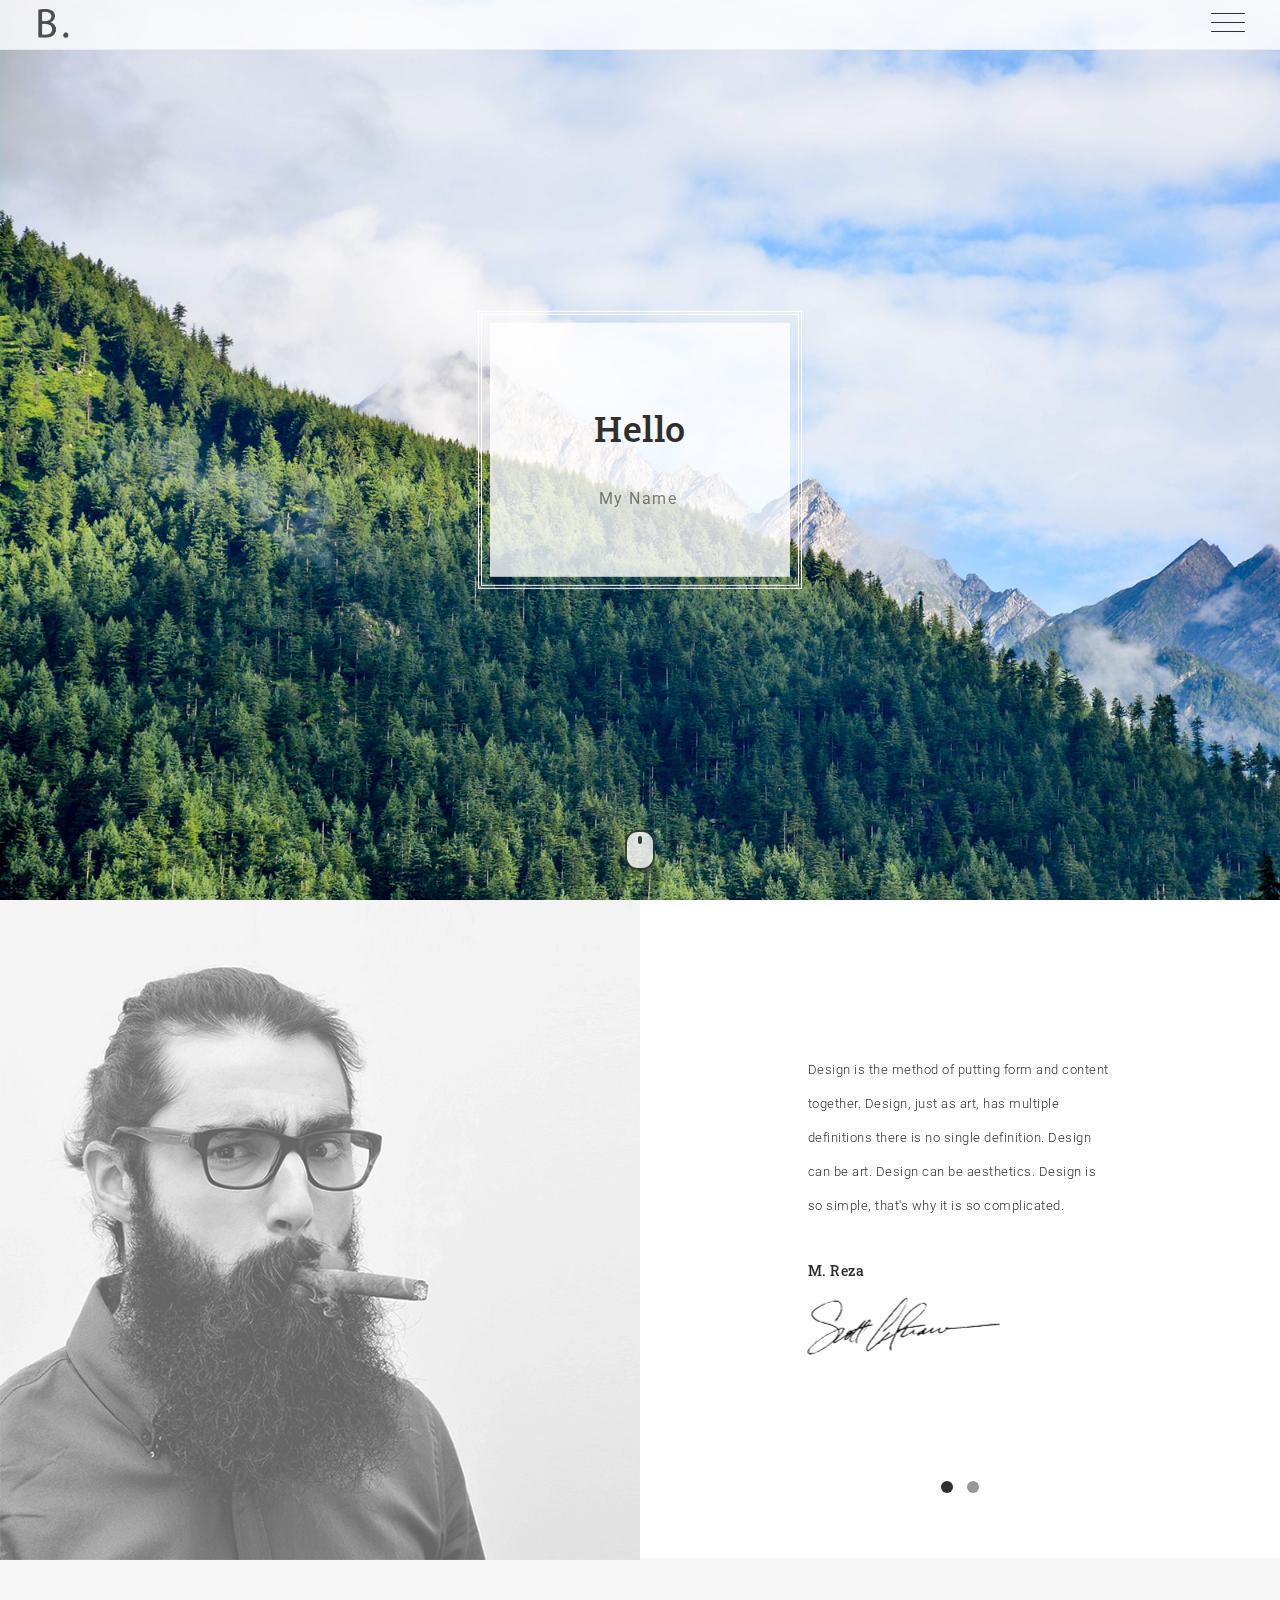
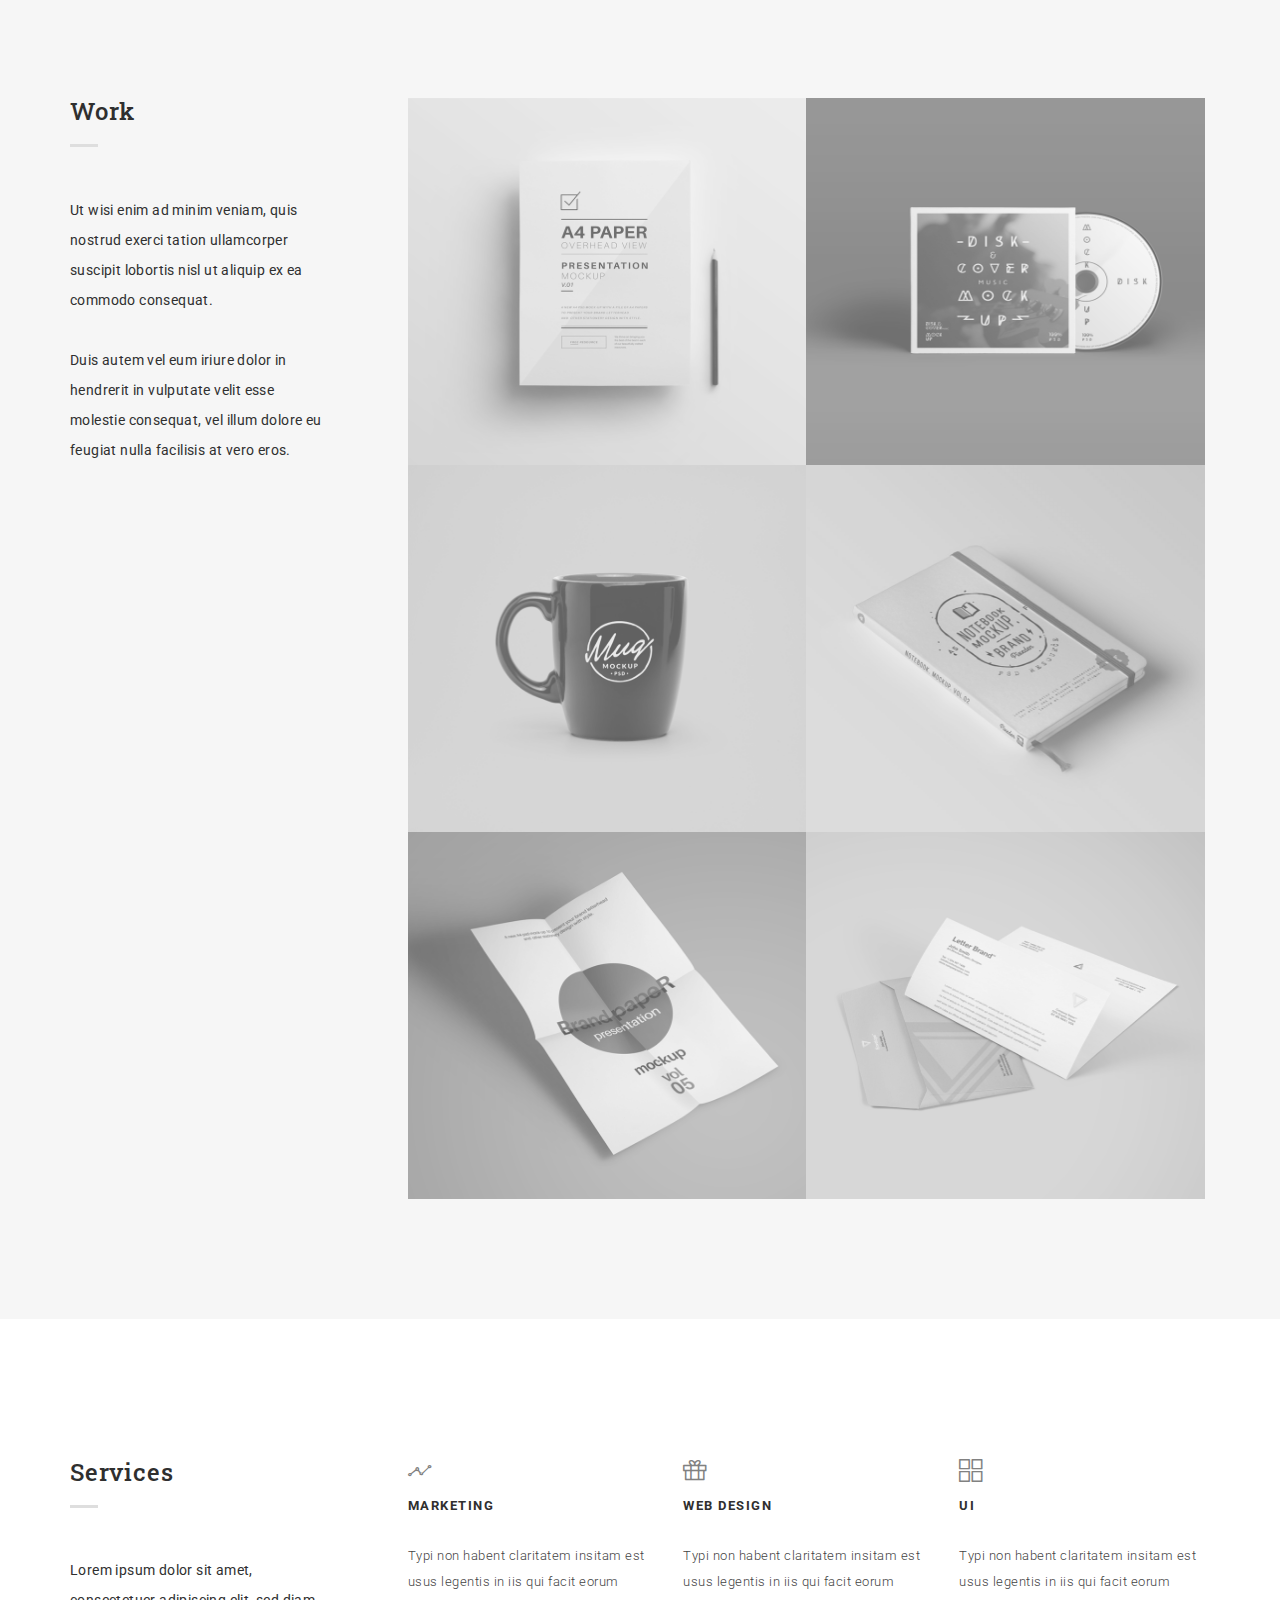
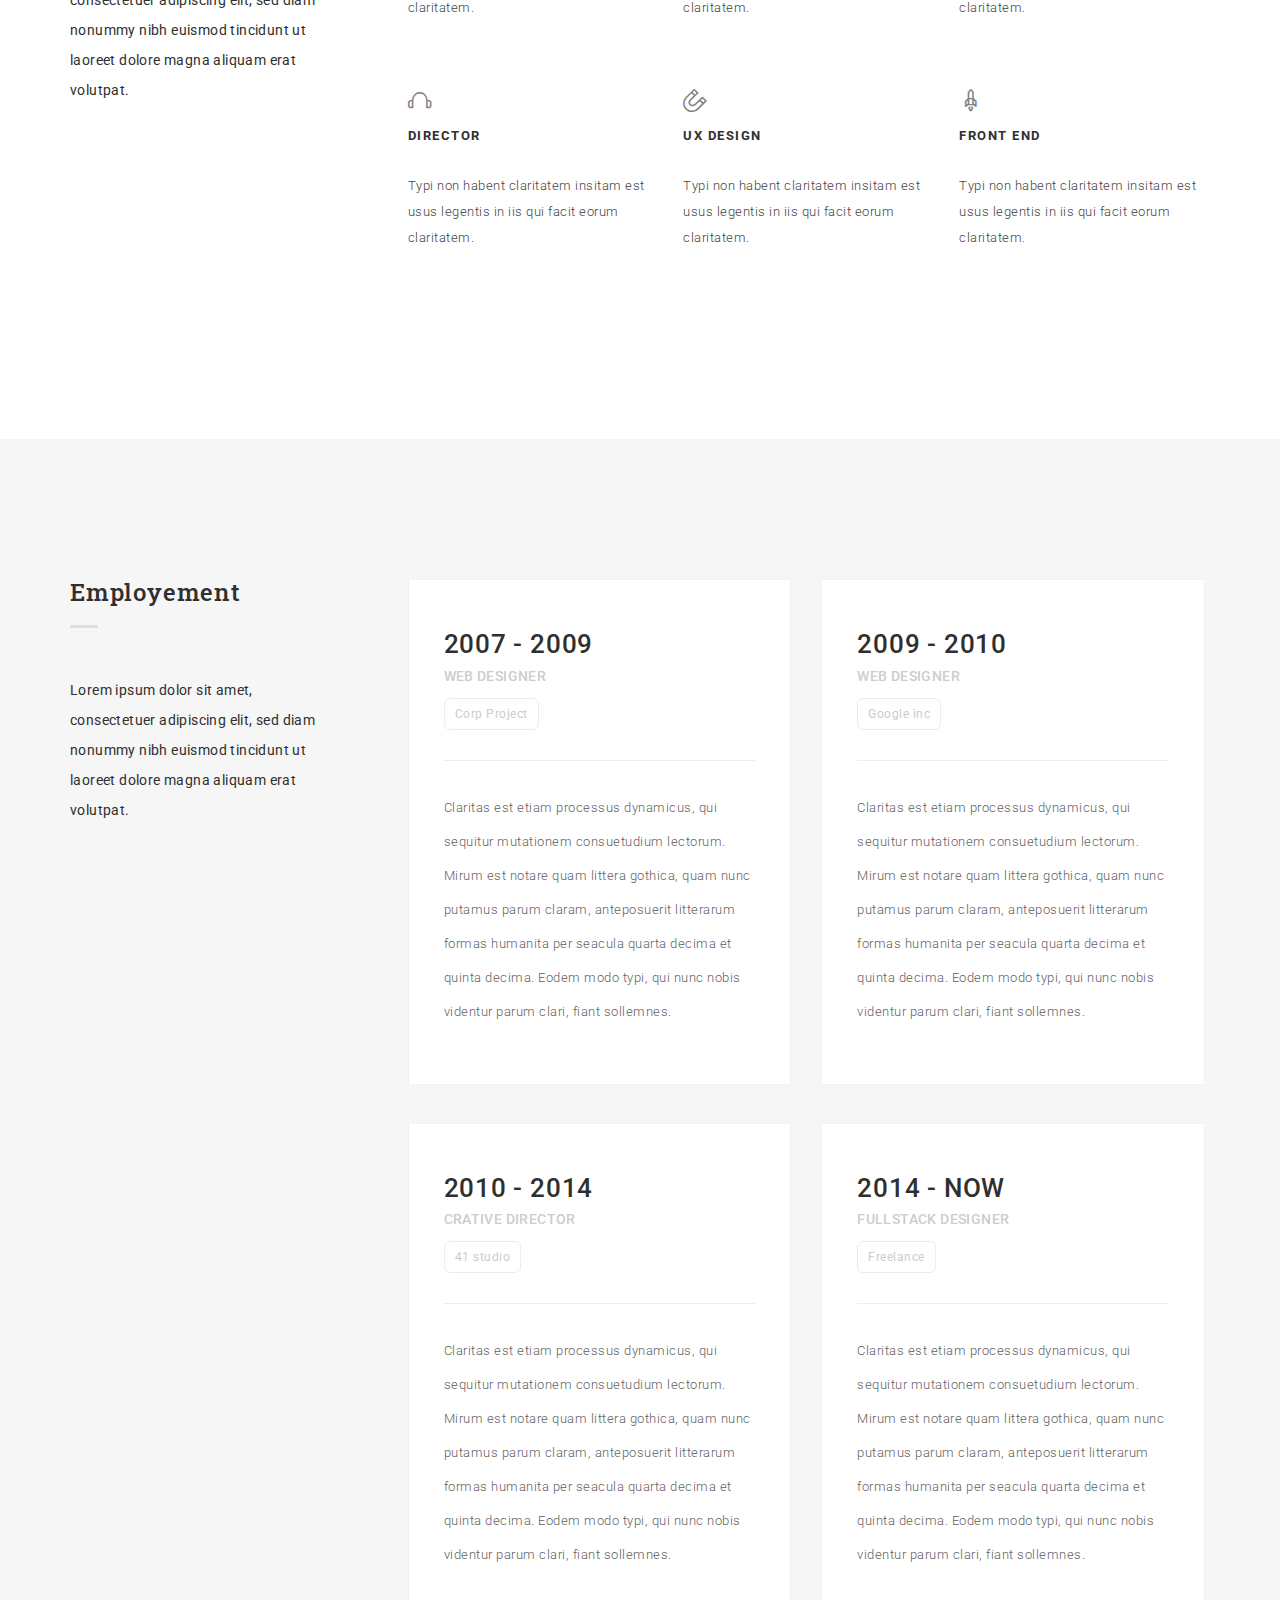
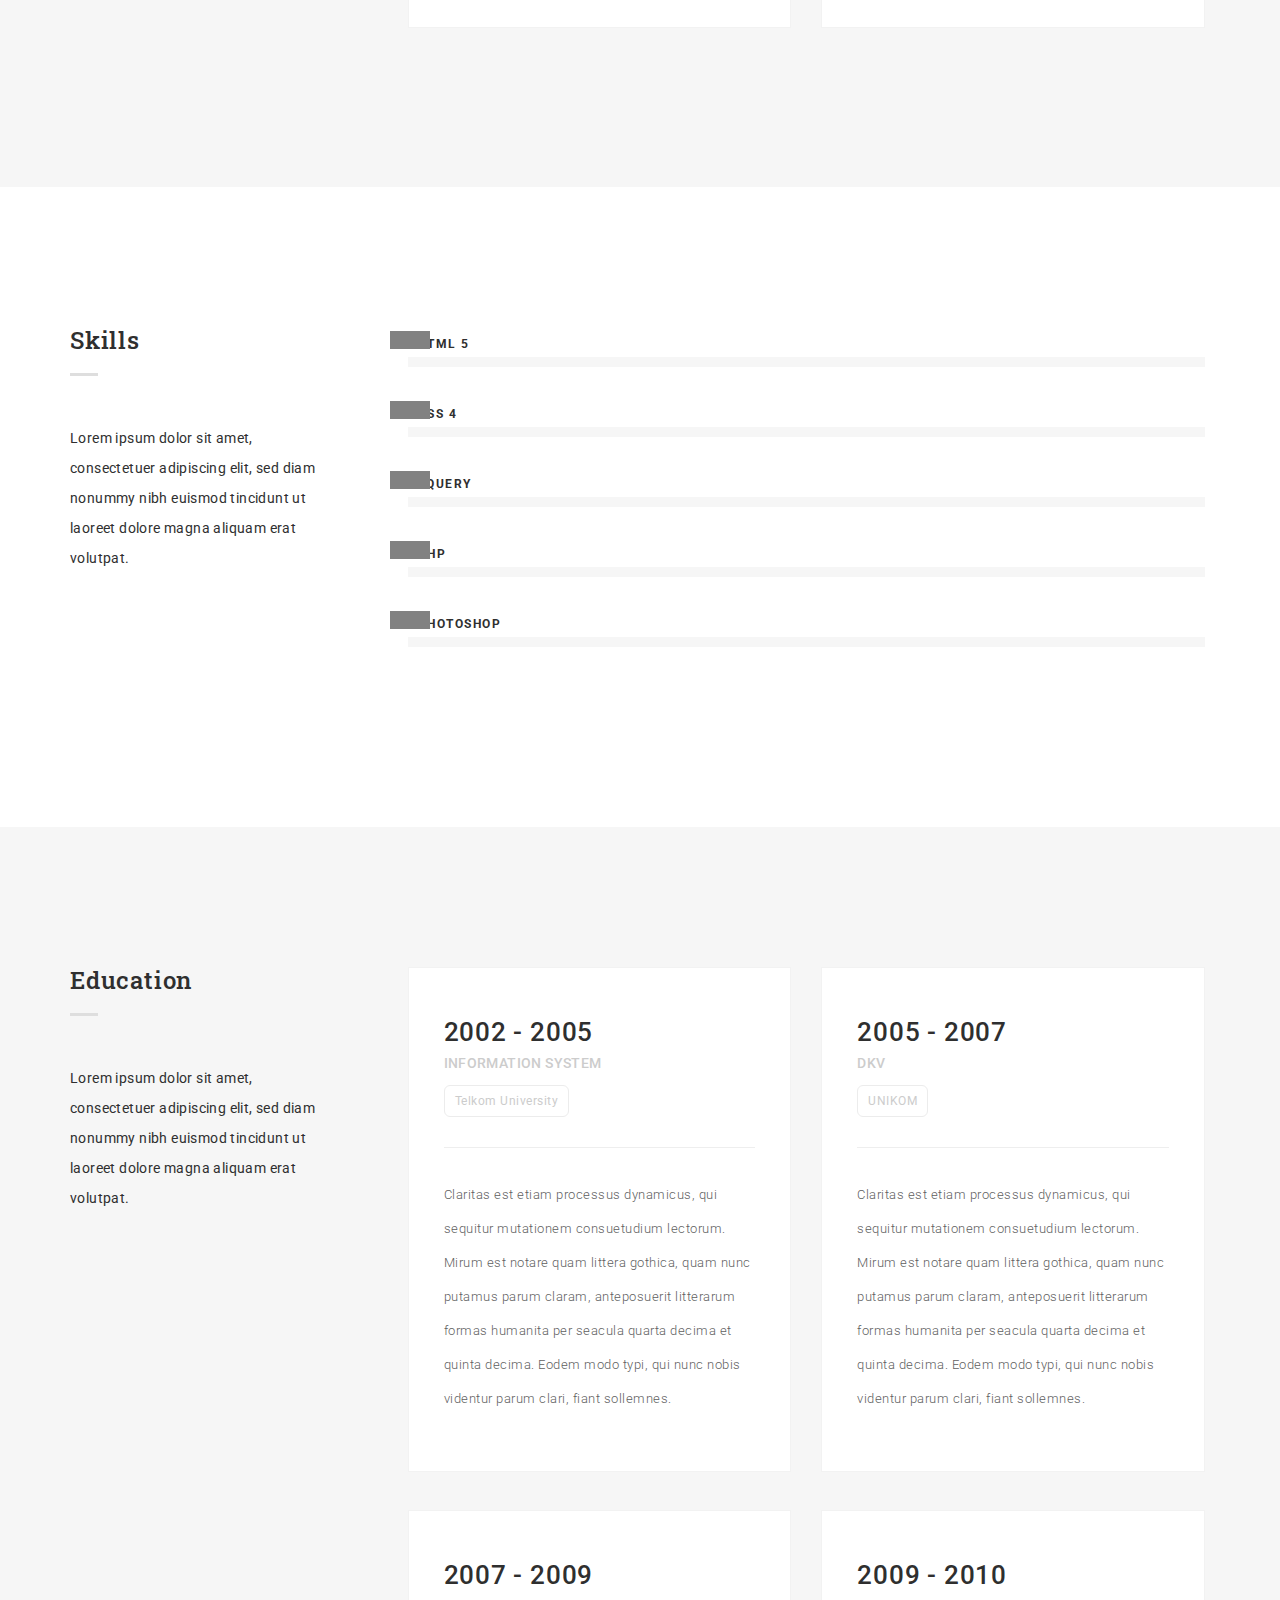
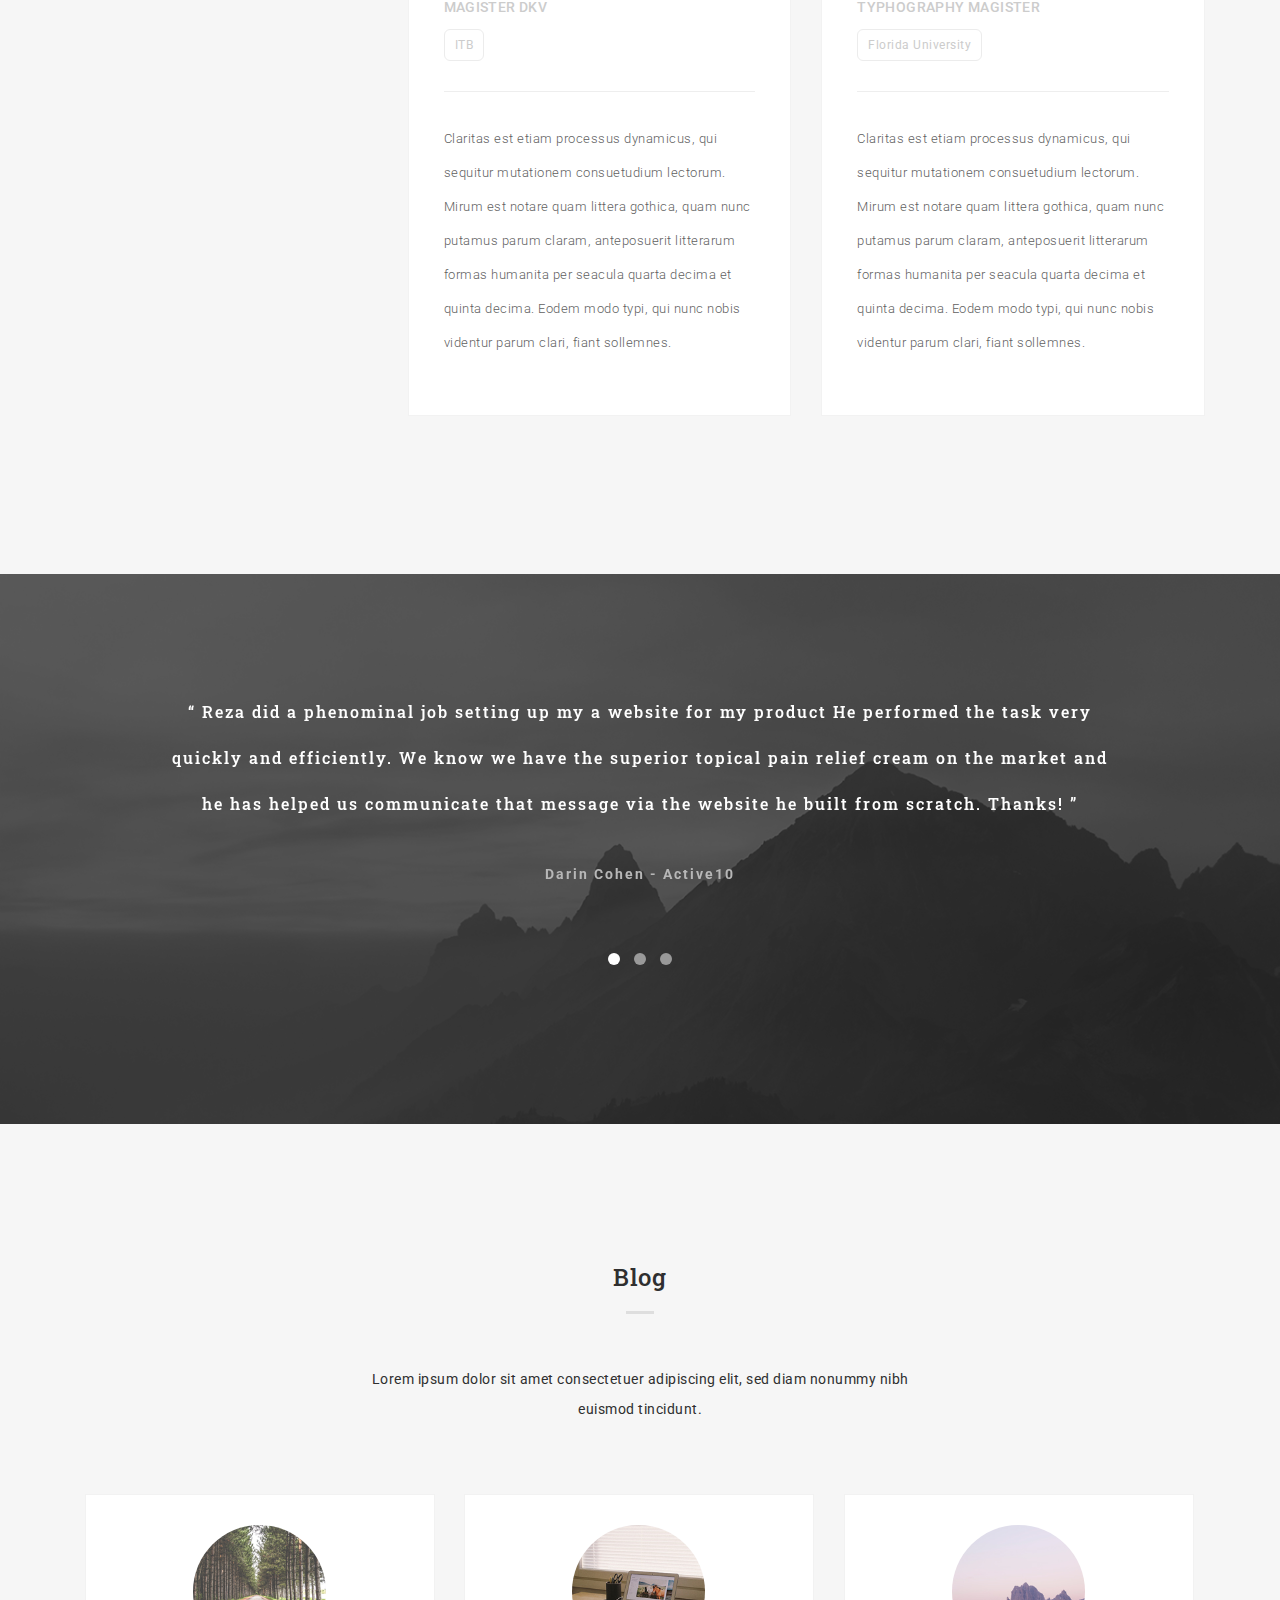
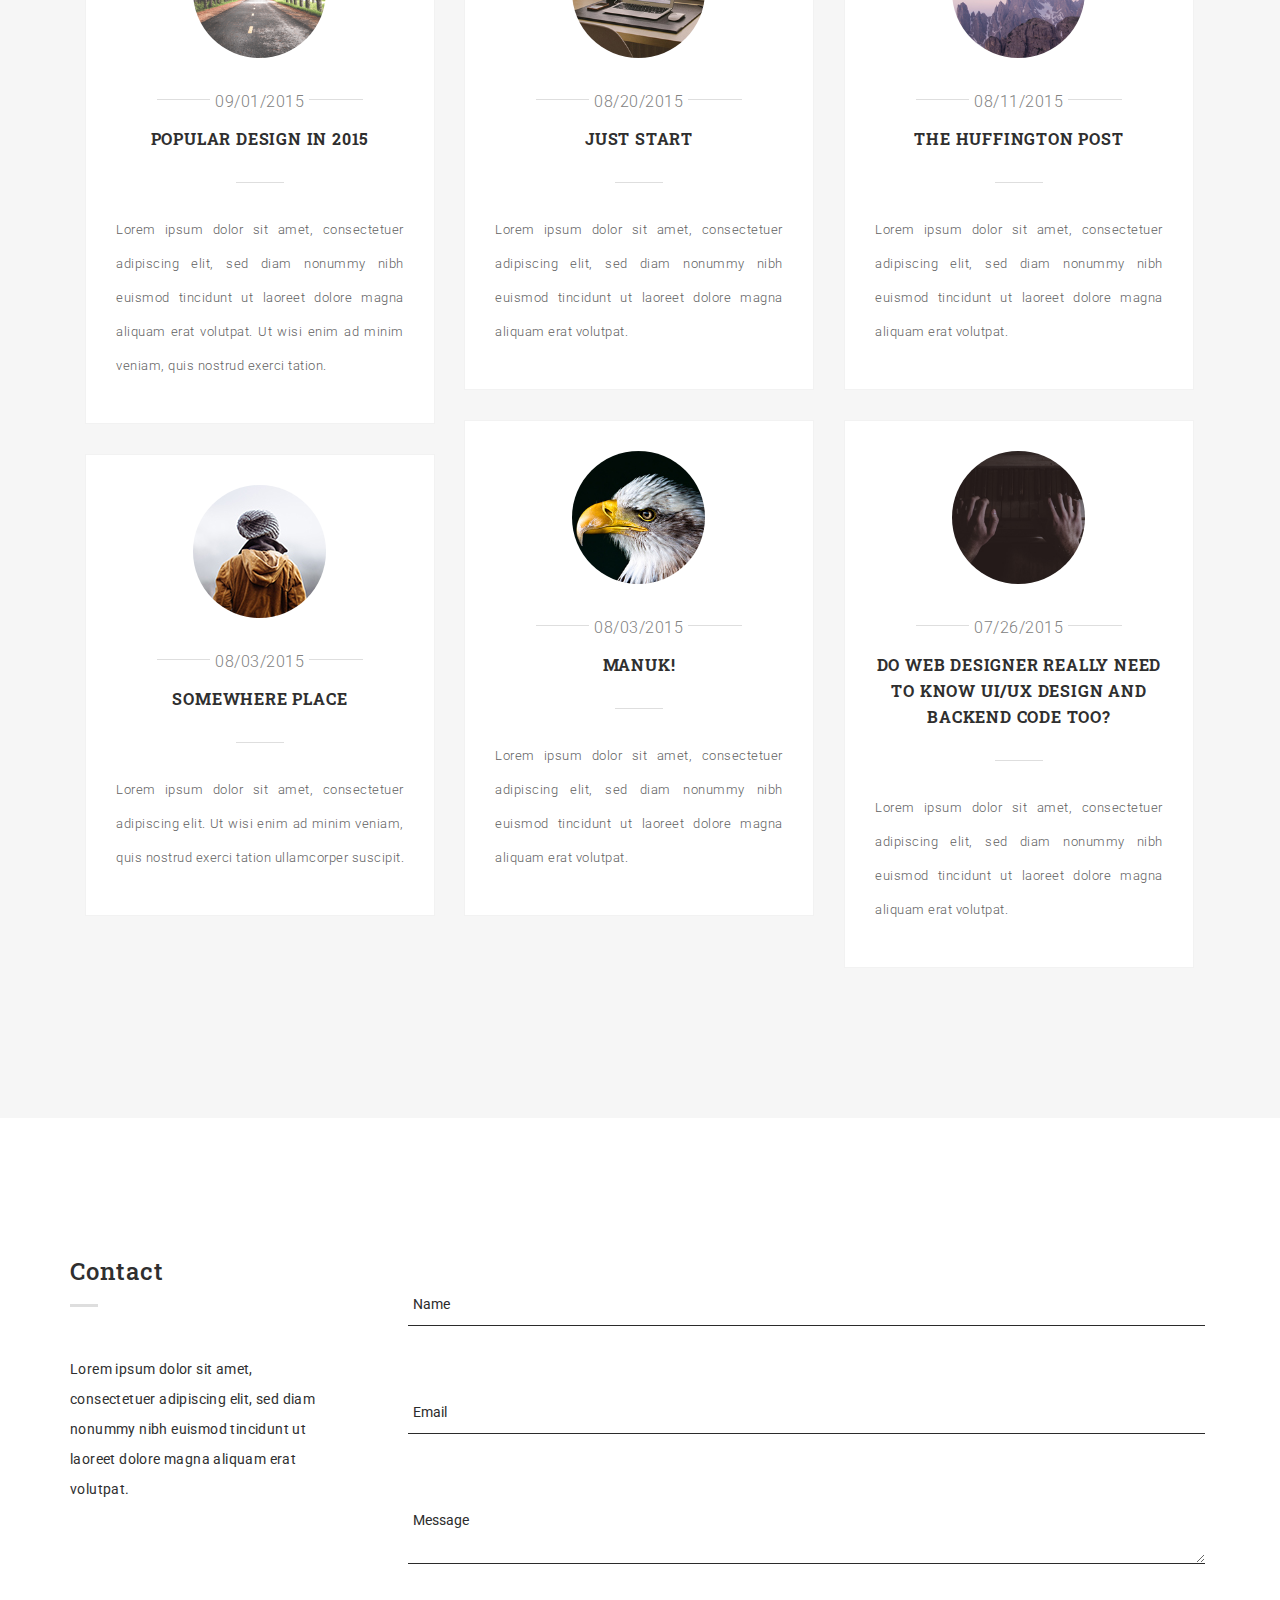
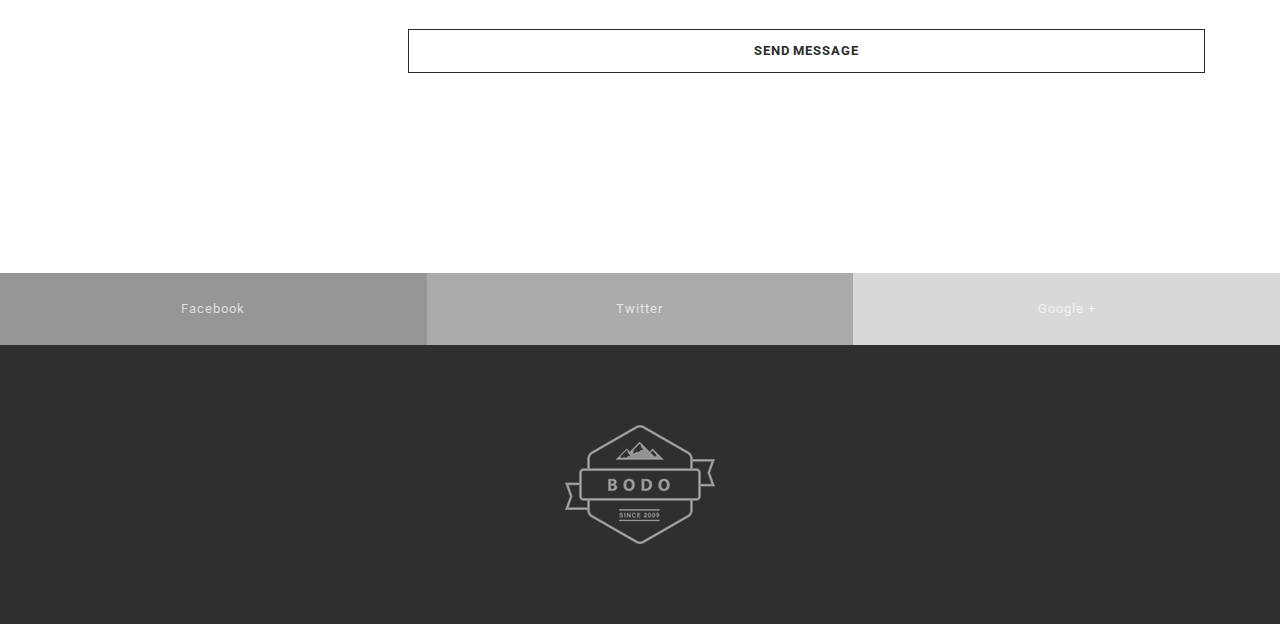
==== template2/index.html @ cdf84f62 "Changes to HTML, added another Template in template2" ====
<!DOCTYPE html>
<html lang="en">
  <head>
    <meta charset="utf-8">
    <title>Bodo - Simple One Page Personal</title>
    <meta content="IE=edge" http-equiv="X-UA-Compatible">
    <meta content="width=device-width, initial-scale=1" name="viewport">
    <meta content="Bodo - Simple One Page Personal" name="description">
    <meta content="BdgPixel" name="author">
    <!--Fav-->
    <link href="images/favicon.ico" rel="shortcut icon">
    
    <!--styles-->
    <link href="css/bootstrap.min.css" rel="stylesheet">
    <link href="css/owl.carousel.css" rel="stylesheet">
    <link href="css/owl.theme.css" rel="stylesheet">
    <link href="css/magnific-popup.css" rel="stylesheet">
    <link href="css/style.css" rel="stylesheet">
    <link href="css/responsive.css" rel="stylesheet">
    
    <!--fonts google-->
    <link href='https://fonts.googleapis.com/css?family=Roboto+Slab:400,700' rel='stylesheet' type='text/css'>
    <link href='https://fonts.googleapis.com/css?family=Roboto:400,300,500,700' rel='stylesheet' type='text/css'>
    
    <!--[if lt IE 9]>
       <script type="text/javascript" src="js/html5shiv.min.js"></script>
    <![endif]-->
  </head>
  <body>
    <!--PRELOADER-->
    <div id="preloader">
      <div id="status">
        <img alt="logo" src="images/logo-big.png">
      </div>
    </div>
    <!--/.PRELOADER END-->

    <!--HEADER -->
    <div class="header">
      <div class="for-sticky">
        <!--LOGO-->
        <div class="col-md-2 col-xs-6 logo">
          <a href="index.html"><img alt="logo" class="logo-nav" src="images/logo.png"></a>
        </div>
        <!--/.LOGO END-->
      </div>
      <div class="menu-wrap">
        <nav class="menu">
          <div class="menu-list">
            <a data-scroll="" href="#home" class="active">
              <span>Home</span>
            </a>
            <a data-scroll="" href="#about">
              <span>About</span>
            </a>
            <a data-scroll="" href="#work">
              <span>Work</span>
            </a>
             <a data-scroll="" href="#services">
              <span>Services</span>
            </a>
            <a data-scroll="" href="#employement">
              <span>Employement</span>
            </a>
            <a data-scroll="" href="#skill">
              <span>Skills</span>
            </a>
            <a data-scroll="" href="#education">
              <span>Education</span>
            </a>
            <a data-scroll="" href="#testimonial">
              <span>Testimonial</span>
            </a>
            <a data-scroll="" href="#blog">
              <span>Blog</span>
            </a>
            <a data-scroll="" href="#contact">
              <span>Contact</span>
            </a>
          </div>
        </nav>
        <button class="close-button" id="close-button">Close Menu</button>
      </div>
      <button class="menu-button" id="open-button">
        <span></span>
        <span></span>
        <span></span>
      </button><!--/.for-sticky-->
    </div>
    <!--/.HEADER END-->
    
    <!--CONTENT WRAP-->
    <div class="content-wrap">
      <!--CONTENT-->
      <div class="content">
        <!--HOME-->
        <section id="home">
          <div class="container">
            <div class="row">
              <div class="wrap-hero-content">
                  <div class="hero-content">
                    <h1>Hello</h1>
                    <br>
                    <span class="typed"></span>
                  </div>
              </div>
              <div class="mouse-icon margin-20">
                <div class="scroll"></div>
              </div>
            </div>
          </div>
        </section>
        <!--/.HOME END-->

        <!--ABOUT-->
        <section id="about">
          <div class="col-md-6 col-xs-12 no-pad">
            <div class="bg-about"></div>
          </div>
          <div class="col-md-6 col-sm-12 col-xs-12 white-col">
            <div class="row">
              <!--OWL CAROUSEL2-->
              <div class="owl-carousel2">
                <div class="col-md-12">
                  <div class="wrap-about">
                    <div class="w-content">
                      <p class="head-about">
                        Design is the method of putting form and content together. Design, just as art, has multiple definitions there is no single definition. Design can be art. Design can be aesthetics. Design is so simple, that's why it is so complicated.
                      </p>
                      
                      <h5 class="name">
                        M. Reza
                      </h5>
                      <img alt="signature" src="images/signature.png">
                    </div>
                  </div>
                </div>
              
                <div class="col-md-12 col-sm-12 col-xs-12 white-col">
                  <div class="row">
                    <div class="col-md-8 col-md-offset-2 col-sm-8 col-sm-offset-2 col-xs-12">
                      <div class="wrap-about">
                        <table class="w-content">
                          <tr>
                            <td class="title">Name </td>
                            <td class="break">:</td>
                            <td> M. Reza</td>
                          </tr>
                          <tr>
                            <td class="title">Phone </td>
                            <td class="break">:</td>
                            <td> +62 8678 999 012</td>
                          </tr>
                          <tr>
                            <td class="title">Email </td>
                            <td class="break">:</td>
                            <td> bdgpixel@gmail.com</td>
                          </tr>
                          <tr>
                            <td class="title">Address </td>
                            <td class="break">:</td>
                            <td> Cipamokolan street 102 , Bandung, Indonesia</td>
                          </tr>
                          <tr>
                            <td class="title">Skype </td>
                            <td class="break">:</td>
                            <td> bdgpixel</td>
                          </tr>
                          <tr>
                            <td class="title">Dribbble </td>
                            <td class="break">:</td>
                            <td> Muh-Reza</td>
                          </tr>
                          <tr>
                            <td class="title">Behance</td>
                            <td class="break">:</td>
                            <td> m-reza</td>
                          </tr>
                        </table>
                      </div>
                    </div>
                  </div>
                </div>
              </div>
              <!--/.OWL CAROUSEL2 END-->
            </div>
          </div>
        </section>
        <!--/.ABOUT END-->

        <!--WORK-->
        <section class="grey-bg mar-tm-10" id="work">
          <div class="container">
            <div class="row">
              <div class="col-md-3">
                <h3 class="title-small">
                  <span>Work</span>
                </h3>
                <p class="content-detail">
                  Ut wisi enim ad minim veniam, quis nostrud exerci tation ullamcorper suscipit lobortis nisl ut aliquip ex ea commodo consequat. <br><br>Duis autem vel eum iriure dolor in hendrerit in vulputate velit esse molestie consequat, vel illum dolore eu feugiat nulla facilisis at vero eros.
                </p>
              </div>
              <div class="col-md-9 content-right">
                <!--PORTFOLIO IMAGE-->
                <ul class="portfolio-image">
                  <li class="col-md-6">
                    <a href="images/bw-1.png"><img alt="image" src="images/bw-1.png">
                      <div class="decription-wrap">
                        <div class="image-bg">
                           <p class="desc">My Resume</p>
                        </div>

                      </div>
                    </a>
                  </li>
                  <li class="col-md-6">
                    <a href="images/bw-2.png"><img alt="image" src="images/bw-2.png">
                      <div class="decription-wrap">
                        <div class="image-bg">
                          <p class="desc">
                            Pangirutan
                          </p>
                        </div>
                      </div>
                    </a>
                  </li>
                  <li class="col-md-6">
                    <a href="images/bw-3.png"><img alt="image" src="images/bw-3.png">
                      <div class="decription-wrap">
                        <div class="image-bg">
                          <p class="desc">
                            Black Mug
                          </p>
                        </div>
                      </div>
                    </a>
                  </li>
                  <li class="col-md-6">
                    <a href="images/bw-4.png"><img alt="image" src="images/bw-4.png">
                      <div class="decription-wrap">
                        <div class="image-bg">
                          <p class="desc">
                            Notebook Mockup
                          </p>
                        </div>
                      </div>
                    </a>
                  </li>
                  <li class="col-md-6">
                    <a href="images/bw-5.png"><img alt="image" src="images/bw-5.png">
                      <div class="decription-wrap">
                        <div class="image-bg">
                          <p class="desc">
                            Presentation
                          </p>  
                        </div>
                      </div>
                    </a>
                  </li>
                  <li class="col-md-6">
                    <a href="images/bw-6.png"><img alt="image" src="images/bw-6.png">
                      <div class="decription-wrap">
                        <div class="image-bg">
                          <p class="desc">
                            Letter Branding
                          </p>
                        </div>
                      </div>
                    </a>
                  </li>
                </ul>
                <!--/.PORTFOLIO IMAGE END-->
              </div>
            </div>
          </div>
        </section>
        <!--/.WORK END-->

        <!--SERVICES-->
        <section class="white-bg" id="services">
          <div class="container">
            <div class="row">
              <div class="col-md-3">
                <h3 class="title-small">
                  <span>Services</span>
                </h3>
                <p class="content-detail">
                  Lorem ipsum dolor sit amet, consectetuer adipiscing elit, sed diam nonummy nibh euismod tincidunt ut laoreet dolore magna aliquam erat volutpat.
                </p>
              </div>
              <div class="col-md-9 content-right">
                <div class="row">
                  <ul class="listing-item">
                    <li>
                      <div class="col-md-4 col-sm-4">
                        <h3 class="icon-use">
                          c
                        </h3>
                        <p class="head-sm">
                          MARKETING
                        </p>
                        <p class="text-grey">
                          Typi non habent claritatem insitam est usus legentis in iis qui facit eorum claritatem. 
                        </p>
                      </div>
                    </li>

                    <li>
                      <div class="col-md-4 col-sm-4">
                        <h3 class="icon-use">
                          b
                        </h3>
                        <p class="head-sm">
                          WEB DESIGN
                        </p>
                        <p class="text-grey">
                          Typi non habent claritatem insitam est usus legentis in iis qui facit eorum claritatem. 
                        </p>
                      </div>
                    </li>

                    <li>
                      <div class="col-md-4 col-sm-4">
                        <h3 class="icon-use">
                          d
                        </h3>
                        <p class="head-sm">
                          UI
                        </p>
                        <p class="text-grey">
                          Typi non habent claritatem insitam est usus legentis in iis qui facit eorum claritatem. 
                        </p>
                      </div>
                    </li>
                  </ul>

                  <ul class="listing-item">
                    <li>
                      <div class="col-md-4 col-sm-4">
                        <p class="icon-use">
                          f
                        </p>
                        <p class="head-sm">
                          DIRECTOR
                        </p>
                        <p class="text-grey">
                          Typi non habent claritatem insitam est usus legentis in iis qui facit eorum claritatem. 
                        </p>
                      </div>
                    </li>

                    <li>
                      <div class="col-md-4 col-sm-4">
                        <h3 class="icon-use">
                          p
                        </h3>
                        <p class="head-sm">
                          UX DESIGN
                        </p>
                        <p class="text-grey">
                          Typi non habent claritatem insitam est usus legentis in iis qui facit eorum claritatem. 
                        </p>
                      </div>
                    </li>

                    <li>
                      <div class="col-md-4 col-sm-4">
                        <h3 class="icon-use">
                          m
                        </h3>
                        <p class="head-sm">
                          FRONT END
                        </p>
                        <p class="text-grey">
                          Typi non habent claritatem insitam est usus legentis in iis qui facit eorum claritatem. 
                        </p>
                      </div>
                    </li>
                  </ul>

                </div>
              </div>
            </div>
          </div>
        </section>
        <!--/.SERVICES END-->

        <!--EMPLOYEMENT-->
        <section class="grey-bg" id="employement">
          <div class="container">
            <div class="row">
              <div class="col-md-3">
                <h3 class="title-small">
                  <span>Employement</span>
                </h3>
                <p class="content-detail">
                  Lorem ipsum dolor sit amet, consectetuer adipiscing elit, sed diam nonummy nibh euismod tincidunt ut laoreet dolore magna aliquam erat volutpat.
                </p>
              </div>
              <div class="col-md-9 content-right">
                <div class="row">
                  <ul class="listing-item">
                    <li>
                      <div class="col-md-6 col-sm-6">
                        <div class="wrap-card">
                          <div class="card">
                            <h2 class="year">
                              2007 - 2009
                            </h2>
                            <p class="job">
                              web designer
                            </p>
                            <p class="company">
                              Corp Project
                            </p>
                            <hr>
                            <div class="text-detail">
                              <p>
                                Claritas est etiam processus dynamicus, qui sequitur mutationem consuetudium lectorum. Mirum est notare quam littera gothica, quam nunc putamus parum claram, anteposuerit litterarum formas humanita per seacula quarta decima et quinta decima. Eodem modo typi, qui nunc nobis videntur parum clari, fiant sollemnes.
                              </p>
                            </div>
                          </div>
                        </div>
                      </div>
                    </li>

                    <li>
                      <div class="col-md-6 col-sm-6">
                        <div class="wrap-card">
                          <div class="card">
                            <h2 class="year">
                              2009 - 2010
                            </h2>
                            <p class="job">
                              web designer
                            </p>
                            <p class="company">
                              Google inc
                            </p>
                            <hr>
                            <div class="text-detail">
                              <p>
                                Claritas est etiam processus dynamicus, qui sequitur mutationem consuetudium lectorum. Mirum est notare quam littera gothica, quam nunc putamus parum claram, anteposuerit litterarum formas humanita per seacula quarta decima et quinta decima. Eodem modo typi, qui nunc nobis videntur parum clari, fiant sollemnes.
                              </p>
                            </div>
                          </div>
                        </div>
                      </div>
                    </li>
                  </ul>  
                  <ul class="listing-item">
                    <li>
                      <div class="col-md-6 col-sm-6">
                        <div class="wrap-card">
                          <div class="card">
                            <h2 class="year">
                              2010 - 2014
                            </h2>
                            <p class="job">
                              crative director 
                            </p>
                            <p class="company">
                              41 studio
                            </p>
                            <hr>
                            <div class="text-detail">
                              <p>
                                Claritas est etiam processus dynamicus, qui sequitur mutationem consuetudium lectorum. Mirum est notare quam littera gothica, quam nunc putamus parum claram, anteposuerit litterarum formas humanita per seacula quarta decima et quinta decima. Eodem modo typi, qui nunc nobis videntur parum clari, fiant sollemnes.
                              </p>
                            </div>
                          </div>
                        </div>
                      </div>
                    </li>

                    <li>
                      <div class="col-md-6 col-sm-6">
                        <div class="wrap-card">
                          <div class="card">
                            <h2 class="year">
                              2014 - NOW
                            </h2>
                            <p class="job">
                              fullstack designer
                            </p>
                            <p class="company">
                              Freelance
                            </p>
                            <hr>
                            <div class="text-detail">
                              <p>
                                Claritas est etiam processus dynamicus, qui sequitur mutationem consuetudium lectorum. Mirum est notare quam littera gothica, quam nunc putamus parum claram, anteposuerit litterarum formas humanita per seacula quarta decima et quinta decima. Eodem modo typi, qui nunc nobis videntur parum clari, fiant sollemnes.
                              </p>
                            </div>
                          </div>
                        </div>
                      </div>
                    </li>
                  </ul>

                </div>
              </div>
            </div>
          </div>
        </section>
        <!--/.EMPLOYEMENT END-->

        <!--SKILLS-->
        <section class="white-bg" id="skill">
          <div class="container">
            <div class="row">
              <div class="col-md-3">
                <h3 class="title-small">
                  <span>Skills</span>
                </h3>
                <p class="content-detail">
                  Lorem ipsum dolor sit amet, consectetuer adipiscing elit, sed diam nonummy nibh euismod tincidunt ut laoreet dolore magna aliquam erat volutpat.
                </p>
              </div>
              <div class="col-md-9 content-right">
                <!--SKILLST-->
                <div class="skillst">
                  <div class="skillbar" data-percent="78%">
                    <div class="title head-sm">
                      HTML 5
                    </div>
                    <div class="count-bar">
                      <div class="count"></div>
                    </div>
                  </div>
                  <div class="skillbar" data-percent="91%">
                    <div class="title head-sm">
                      CSS 4
                    </div>
                    <div class="count-bar">
                      <div class="count"></div>
                    </div>
                  </div>
                  <div class="skillbar" data-percent="58%">
                    <div class="title head-sm">
                      jQuery
                    </div>
                    <div class="count-bar">
                      <div class="count"></div>
                    </div>
                  </div>
                  <div class="skillbar" data-percent="63%">
                    <div class="title head-sm">
                      PHP
                    </div>
                    <div class="count-bar">
                      <div class="count"></div>
                    </div>
                  </div>
                  <div class="skillbar" data-percent="95%">
                    <div class="title head-sm">
                      Photoshop
                    </div>
                    <div class="count-bar">
                      <div class="count"></div>
                    </div>
                  </div>
                </div>
                <!--/.SKILLST END-->
              </div>
            </div>
          </div>
        </section>
        <!--/.SKILLS END-->

        <!--EDUCATION-->
        <section class="grey-bg" id="education">
          <div class="container">
            <div class="row">
              <div class="col-md-3">
                <h3 class="title-small">
                  <span>Education</span>
                </h3>
                <p class="content-detail">
                  Lorem ipsum dolor sit amet, consectetuer adipiscing elit, sed diam nonummy nibh euismod tincidunt ut laoreet dolore magna aliquam erat volutpat.
                </p>
              </div>
              <div class="col-md-9 content-right">
                <div class="row">
                  <ul class="listing-item">
                    <li>
                      <div class="col-md-6 col-sm-6">
                        <div class="wrap-card">
                          <div class="card">
                            <h2 class="year">
                              2002 - 2005
                            </h2>
                            <p class="job">
                              Information System
                            </p>
                            <p class="company">
                              Telkom University
                            </p>
                            <hr>
                            <div class="text-detail">
                              <p>
                                Claritas est etiam processus dynamicus, qui sequitur mutationem consuetudium lectorum. Mirum est notare quam littera gothica, quam nunc putamus parum claram, anteposuerit litterarum formas humanita per seacula quarta decima et quinta decima. Eodem modo typi, qui nunc nobis videntur parum clari, fiant sollemnes.
                              </p>
                            </div>
                          </div>
                        </div>
                      </div>
                    </li>

                    <li>
                      <div class="col-md-6 col-sm-6">
                        <div class="wrap-card">
                          <div class="card">
                            <h2 class="year">
                              2005 - 2007
                            </h2>
                            <p class="job">
                              DKV
                            </p>
                            <p class="company">
                              UNIKOM
                            </p>
                            <hr>
                            <div class="text-detail">
                              <p>
                                Claritas est etiam processus dynamicus, qui sequitur mutationem consuetudium lectorum. Mirum est notare quam littera gothica, quam nunc putamus parum claram, anteposuerit litterarum formas humanita per seacula quarta decima et quinta decima. Eodem modo typi, qui nunc nobis videntur parum clari, fiant sollemnes.
                              </p>
                            </div>
                          </div>
                        </div>
                      </div>
                    </li>
                  </ul>
                  <ul class="listing-item">
                    <li>
                      <div class="col-md-6 col-sm-6">
                        <div class="wrap-card">
                          <div class="card">
                            <h2 class="year">
                              2007 - 2009
                            </h2>
                            <p class="job">
                              Magister DKV 
                            </p>
                            <p class="company">
                              ITB
                            </p>
                            <hr>
                            <div class="text-detail">
                              <p>
                                Claritas est etiam processus dynamicus, qui sequitur mutationem consuetudium lectorum. Mirum est notare quam littera gothica, quam nunc putamus parum claram, anteposuerit litterarum formas humanita per seacula quarta decima et quinta decima. Eodem modo typi, qui nunc nobis videntur parum clari, fiant sollemnes.
                              </p>
                            </div>
                          </div>
                        </div>
                      </div>
                    </li>

                    <li>
                      <div class="col-md-6 col-sm-6">
                        <div class="wrap-card">
                          <div class="card">
                            <h2 class="year">
                              2009 - 2010
                            </h2>
                            <p class="job">
                              Typhography Magister
                            </p>
                            <p class="company">
                              Florida University
                            </p>
                            <hr>
                            <div class="text-detail">
                              <p>
                                Claritas est etiam processus dynamicus, qui sequitur mutationem consuetudium lectorum. Mirum est notare quam littera gothica, quam nunc putamus parum claram, anteposuerit litterarum formas humanita per seacula quarta decima et quinta decima. Eodem modo typi, qui nunc nobis videntur parum clari, fiant sollemnes.
                              </p>
                            </div>
                          </div>
                        </div>
                      </div>
                    </li>
                  </ul>

                </div>
              </div>
            </div>
          </div>
        </section>
        <!--/.EDUCATION END-->

        <!--TESTIMONIAL-->
        <section id="testimonial">
          <div class="container">
            <div class="row wrap-testimonial">
              <div class="col-md-10 col-md-offset-1">
                <div class="owl-carousel">
                  <div class="list-testimonial">
                    <div class="content-testimonial">
                      <h3 class="testi">
                        “ Reza did a phenominal job setting up my a website for my product He performed the task very quickly and efficiently. We know we have the superior topical pain relief cream on the market and he has helped us communicate that message via the website he built from scratch. Thanks! ”
                      </h3>
                      <p class="people">
                        Darin Cohen - Active10
                      </p>
                    </div>
                  </div>
                  <div class="list-testimonial">
                    <div class="content-testimonial">
                      <h3 class="testi">
                        “ Another successful project working with Reza. He has great design skills, is very responsive and professional. Looking forward to the next opportunity to work together. ”
                      </h3>
                      <p class="people">
                        Marko Milicevic
                      </p>
                    </div>
                  </div>
                  <div class="list-testimonial">
                    <div class="content-testimonial">
                      <h3 class="testi">
                        “ Great designer! I like his sense of design, especially the color scheme. Quick turnaround. Look forward to work with him again. Thanks!! ”
                      </h3>
                      <p class="people">
                        JK Thang
                      </p>
                    </div>
                  </div>
                </div>
              </div>
            </div>
          </div>
          <div class="mask-testimonial"></div>
        </section>
        <!--/.TESTMONIAL END-->

        <!--BLOG-->
        <section class="grey-bg" id="blog">
          <div class="container">
            <div class="row">
              <div class="col-md-12">
                <h3 class="title-small-center text-center">
                  <span>Blog</span>
                </h3>
                <div class="row">
                  <div class="col-md-6 col-md-offset-3">
                    <p class="content-details text-center">
                      Lorem ipsum dolor sit amet consectetuer adipiscing elit, sed diam nonummy nibh euismod tincidunt. 
                    </p>
                  </div>
                </div>
                <!--GRID BLOG-->
                <div class="grid">
                  <div class="grid-item">
                    <div class="wrap-article">
                      <img alt="blog-1" class="img-circle text-center" src="images/blog-1.png">
                      <p class="subtitle fancy">
                        <span>09/01/2015</span>
                      </p>
                      <a href="#">
                        <h3 class="title">
                          Popular Design in 2015 
                        </h3>
                      </a>
                      <p class="content-blog">
                        Lorem ipsum dolor sit amet, consectetuer adipiscing elit, sed diam nonummy nibh euismod tincidunt ut laoreet dolore magna aliquam erat volutpat. Ut wisi enim ad minim veniam, quis nostrud exerci tation.
                      </p>
                    </div>
                  </div>

                  <div class="grid-item">
                    <div class="wrap-article">
                     <img alt="blog-4" class="img-circle text-center" src="images/blog-4.jpg">
                     <p class="subtitle fancy">
                        <span>08/20/2015</span>
                      </p>
                      <a href="#">
                        <h3 class="title">
                          Just Start
                        </h3>
                      </a>
                      <p class="content-blog">
                        Lorem ipsum dolor sit amet, consectetuer adipiscing elit, sed diam nonummy nibh euismod tincidunt ut laoreet dolore magna aliquam erat volutpat. 
                      </p>
                    </div>
                  </div>

                  <div class="grid-item">
                    <div class="wrap-article">
                      <img alt="blog6" class="img-circle text-center" src="images/blog-6.jpg">
                      <p class="subtitle fancy">
                        <span>08/11/2015</span>
                      </p>
                      <a href="#">
                        <h3 class="title">
                          The Huffington Post
                        </h3>
                      </a>
                      <p class="content-blog">
                       Lorem ipsum dolor sit amet, consectetuer adipiscing elit, sed diam nonummy nibh euismod tincidunt ut laoreet dolore magna aliquam erat volutpat. 
                      </p>
                    </div>
                  </div>
                  
                  <div class="grid-item">
                    <div class="wrap-article">
                      <img alt="blog2" class="img-circle text-center" src="images/blog-2.jpg">
                      <p class="subtitle fancy">
                        <span>08/03/2015</span>
                      </p>
                      <a href="#">
                        <h3 class="title">
                          Manuk!
                        </h3>
                      </a>
                      <p class="content-blog">
                        Lorem ipsum dolor sit amet, consectetuer adipiscing elit, sed diam nonummy nibh euismod tincidunt ut laoreet dolore magna aliquam erat volutpat. 
                      </p>
                    </div>
                  </div>

                  <div class="grid-item">
                    <div class="wrap-article">
                      <img alt="blog5" class="img-circle text-center" src="images/blog-5.jpg">
                      <p class="subtitle fancy">
                        <span>07/26/2015</span>
                      </p>
                      <a href="#">
                        <h3 class="title">
                          Do Web Designer Really Need To Know UI/UX Design and Backend Code too?
                        </h3>
                      </a>
                      <p class="content-blog">
                        Lorem ipsum dolor sit amet, consectetuer adipiscing elit, sed diam nonummy nibh euismod tincidunt ut laoreet dolore magna aliquam erat volutpat. 
                      </p>
                    </div>
                  </div>

                  <div class="grid-item">
                    <div class="wrap-article">
                      <img alt="blog-3" class="img-circle text-center" src="images/blog-3.jpg">
                      <p class="subtitle fancy">
                        <span>08/03/2015</span>
                      </p>
                      <a href="#">
                        <h3 class="title">
                          Somewhere Place
                        </h3>
                      </a>
                      <p class="content-blog">
                        Lorem ipsum dolor sit amet, consectetuer adipiscing elit. Ut wisi enim ad minim veniam, quis nostrud exerci tation ullamcorper suscipit.
                      </p>
                    </div>
                  </div>                  

                </div>
                <!--/.GRID BLOG END-->
              </div>
            </div>
          </div>
        </section>
        <!--/.BLOG END-->

        <!--CONTACT-->
        <section id="contact" class="white-bg">
          <div class="container">
            <div class="row">
              <div class="col-md-3">
                <h3 class="title-small">
                  <span>Contact</span>
                </h3>
                <p class="content-detail">
                  Lorem ipsum dolor sit amet, consectetuer adipiscing elit, sed diam nonummy nibh euismod tincidunt ut laoreet dolore magna aliquam erat volutpat.
                </p>

              </div>
              <div class="col-md-9 content-right">
                <form>
                  <div class="group">
                    <input required="" type="text"><span class="highlight"></span><span class="bar"></span><label>Name</label>
                  </div>
                  <div class="group">
                    <input required="" type="email"><span class="highlight"></span><span class="bar"></span><label>Email</label>
                  </div>
                  <div class="group">
                    <textarea required=""></textarea><span class="highlight"></span><span class="bar"></span><label>Message</label>
                  </div>
                  <input id="sendMessage" name="sendMessage" type="submit" value="Send Message">
                </form>
              </div>
            </div>
          </div>
        </section>
        <!--/.CONTACT END-->
        
        <!--FOOTER-->
        <footer>
          <div class="footer-top">
            <ul class="socials">
              <li class="facebook">
                <a href="#" data-hover="Facebook">Facebook</a>
              </li>
              <li class="twitter">
                <a href="#" data-hover="Twitter">Twitter</a>
              </li>
              <li class="gplus">
                <a href="#" data-hover="Google +">Google +</a>
              </li>
            </ul>
          </div>

          <div class="footer-bottom">
            <div class="container">
              <div class="row">
                <img src="images/logo-bottom.png" alt="logo bottom" class="center-block" />
              </div>
            </div>
          </div>
        </footer>
        <!--/.FOOTER-END-->

      <!--/.CONTENT END-->
      </div>
    <!--/.CONTENT-WRAP END-->
    </div>
    

    <script src="js/jquery-1.9.1.min.js" type="text/javascript"></script>
    <script src="js/jquery.appear.js" type="text/javascript"></script>
    <script src="js/bootstrap.min.js" type="text/javascript"></script>
    <script src="js/classie.js" type="text/javascript"></script>
    <script src="js/owl.carousel.min.js" type="text/javascript"></script>
    <script src="js/jquery.magnific-popup.min.js" type="text/javascript"></script>
    <script src="js/masonry.pkgd.min.js" type="text/javascript"></script>
    <script src="js/masonry.js" type="text/javascript"></script>
    <script src="js/smooth-scroll.min.js" type="text/javascript"></script>
    <script src="js/typed.js" type="text/javascript"></script>
    <script src="js/main.js" type="text/javascript"></script>
  </body>
</html>
---- template2/css/style.css ----
/*
Template Name: Bodo - Simple One Page Personal
Author: BdgPixel
Author URI:  http://themeforest.net/user/BdgPixel
*/
/* -----------------------------------------------------------
TABLE OF CONTENTS:
--------------------------------------------------------------
1) General
2) Page Loader
3) Helper
4) Header
5) Typography
6) Hero
7) Sections
 7.a) portfolio
 7.b) service
 7.c) experience
 7.d) testimonial
 7.e) blog
 7.f) about
 7.g) contact
 7.h) footer
8) Components
 8.a) skills


-------------------------------------------------------------

------------------------------------------------------------*/
/*-----------------------------------------1) General--------------------------------------------------*/
@font-face {
  font-family: 'Glyphter';
  src: url('../fonts/Glyphter.eot');
  src: url('../fonts/Glyphter?#iefix') format('embedded-opentype'), url('../fonts/Glyphter.woff') format('woff'), url('../fonts/Glyphter.ttf') format('truetype'), url('../fonts/Glyphter.svg#Glyphter') format('svg');
  font-weight: normal;
  font-style: normal;
}
*,
*:after,
*:before {
  -webkit-box-sizing: border-box;
  -moz-box-sizing: border-box;
  -ms-box-sizing: border-box;
  box-sizing: border-box;
}
body,
html {
  left: 0;
  top: 0;
  margin: 0px;
  padding: 0px;
  overflow-x: hidden;
  font-family: 'Roboto', sans-serif;
  height: 100%;
  width: 100%;
}
body {
  color: #2f2f2f;
  font-size: 16px;
  line-height: 1.7;
  background-color: #fff;
}
a {
  color: #2f2f2f;
  text-decoration: none;
  transition: ease .6s;
  -webkit-transition: ease .6s;
  -moz-transition: ease .6s;
  -o-transition: ease .6s;
  -ms-transition: ease .6s;
}
a:hover {
  text-decoration: none;
  color: #818181;
}
a:focus {
  outline: none;
  color: #999999;
  text-decoration: none;
}
iframe {
  border: none;
  width: 100%;
}
img { max-width: 100%; }
*:focus {
  outline: none;
}

/*----------------------------------------- 2) Preloader --------------------------------------------------*/
#preloader {
  position: fixed;
  top: 0;
  left: 0;
  right: 0;
  bottom: 0;
  background-color: #fff;
  z-index: 999999;
}
#status {
  width: 200px;
  height: 200px;
  position: absolute;
  left: 50%;
  top: 50%;
  background-image: url(../images/loader.gif);
  background-repeat: no-repeat;
  background-position: center center;
  text-align: center;
  margin: -40px 0 0 -100px;
}
#status img {
  text-align: center;
  margin-top: -80px;
}

/*----------------------------------------- 3) Helper --------------------------------------------------*/
.no-pad {padding: 0 !important; margin: 0 !important;}
.pad-80 {padding-top: 80px;}
.mar-t-50{margin-top: 50px !important;}
.mar-tm-10{ margin-top: -10px;}

.white-col{
  background: #ffffff;
  padding: none;
}

/*---- span -----*/
.title-small span { position: relative;}
.title-small span:after {
  content: "";
  position: absolute;
  bottom: -20px;
  height: 3px;
  background: #DEDEDE;
  width: 28px;
  left: 0;
}
.title-small-center span {position: relative;}
.title-small-center span:after {
  content: "";
  display: block;
  margin: 0 auto;
  margin-top: 20px;
  height: 3px;
  background: #DEDEDE;
  width: 28px;
  left: 0;
}
/*----- background ------*/
.grey-bg {
  background: #f6f6f6;
  padding: 120px 0;
  display: block;
}
.white-bg {
  background: #ffffff;
  padding: 120px 0;
  display: block;
}
/*-------- content --------*/
.content-detail {
  font-weight: 400;
  margin-top: 70px;
  line-height: 30px;
  font-size: 14px;
  letter-spacing: 0.4px;
}
.content-details {
  font-weight: 400;
  margin-top: 40px;
  line-height: 30px;
  font-size: 14px;
}
.pad-bottom {
  padding-bottom: 80px;
}
.text-detail {
  margin-top: 30px;
  color: #5f5f5f;
}

.listing-item{
  list-style: none;
  display: inline-block;
  width: 100%;
  padding: 0;
  margin: 0;
}

/*----------------------------------------- 4) Header --------------------------------------------------*/
.header {
  width: 100%;
  z-index: 9999;
}
.for-sticky {
  position: fixed;
  z-index: -1;
  bottom: 0;
  width: 100%;
  height: 50px;
  opacity: 0.8;
  z-index: 1;
  top: 0;
  left: 0;
  border-bottom: 1px solid #f1f1f1;
  display: block;
  padding: 0px 15px 5px 15px;
  background: #ffffff;
  -webkit-transition: all 0.3s;
  -moz-transition: all 0.3s;
  -ms-transition: all 0.3s;
  -o-transition: all 0.3s;
  transition: all 0.3s;
}
.logo-nav {
  padding: 6px 0 10px 0;
  -webkit-transition: all 0.3s;
  -moz-transition: all 0.3s;
  -ms-transition: all 0.3s;
  -o-transition: all 0.3s;
  transition: all 0.3s;
  width: 45px;
  display: block;
}
.opacity-nav {
  opacity: 0.8;
  z-index: 2;
}
/*----------- panel ----------*/
.content-wrap {
  -webkit-overflow-scrolling: touch;
  height: 100%;
  width: 100%;
}
.content {
  position: absolute;
  width: 100%;
  height: 100%;
}
.content::before {
  position: fixed;
  top: 0;
  left: 0;
  z-index: 10;
  width: 100%;
  height: 100%;
  background: rgba(0, 0, 0, 0.3);
  content: '';
  opacity: 0;
  -webkit-transform: translate3d(100%, 0, 0);
  transform: translate3d(100%, 0, 0);
  -webkit-transition: opacity 0.4s, -webkit-transform 0s 0.4s;
  transition: opacity 0.4s, transform 0s 0.4s;
  -webkit-transition-timing-function: cubic-bezier(0.7, 0, 0.3, 1);
  transition-timing-function: cubic-bezier(0.7, 0, 0.3, 1);
}
/* Menu Button */
.menu-button {
  width: 34px;
  height: 45px;
  position: fixed;
  right: 0;
  margin-top: 13px;
  margin-right: 35px;
  z-index: 1000;
  padding: 0;
  cursor: pointer;
  background: transparent;
  border: none;
}
.menu-button span {
  display: block;
  position: absolute;
  height: 1px;
  width: 100%;
  background: #2f2f2f;
  border-radius: 9px;
  opacity: 1;
  left: 0;
}
.menu-button span:nth-child(1) {top: 0px;}

.menu-button span:nth-child(2) {top: 9px;}

.menu-button span:nth-child(3) {top: 18px;}
.menu-button:hover {opacity: 0.6;}
/* Close Button */
.close-button {
  width: 1em;
  height: 1em;
  position: absolute;
  right: 1em;
  top: 1em;
  overflow: hidden;
  text-indent: 1em;
  font-size: 0.75em;
  border: none;
  background: transparent;
  color: transparent;
}
.close-button::before,
.close-button::after {
  content: '';
  position: absolute;
  width: 3px;
  height: 100%;
  top: 0;
  left: 50%;
  background: #bdc3c7;
}
.close-button::before {
  -webkit-transform: rotate(45deg);
  transform: rotate(45deg);
}
.close-button::after {
  -webkit-transform: rotate(-45deg);
  transform: rotate(-45deg);
}
/* Menu */
.menu-wrap {
  position: fixed;
  z-index: 1001;
  width: 300px;
  height: 100%;
  right: 0;
  float: right;
  background: #2f2f2f;
  padding: 2.5em 1.5em 0;
  -webkit-transform: translate3d(300px, 0, 0);
  transform: translate3d(300px, 0, 0);
  -webkit-transition: -webkit-transform 0.4s;
  transition: transform 0.4s;
  -webkit-transition-timing-function: cubic-bezier(0.7, 0, 0.3, 1);
  transition-timing-function: cubic-bezier(0.7, 0, 0.3, 1);
}
.menu,
.menu-list {
  height: 100%;     
  overflow-x: auto;
}
.menu-list {
  -webkit-transform: translate3d(0, 100%, 0);
  transform: translate3d(0, 100%, 0);
}
.menu-list a {
  display: block;
  padding: 1.5em 0;
  -webkit-transform: translate3d(0, 500px, 0);
  transform: translate3d(0, 500px, 0);
  color: #a5a5a5;
  position: relative;
}
.menu-list a:hover, .menu-list a:active span {color: #ffffff;}
.menu-list,
.menu-list a {
  -webkit-transition: -webkit-transform 0s 0.4s;
  transition: transform 0s 0.4s;
  -webkit-transition-timing-function: cubic-bezier(0.7, 0, 0.3, 1);
  transition-timing-function: cubic-bezier(0.7, 0, 0.3, 1);
}
.menu a:nth-child(2) {
  -webkit-transform: translate3d(0, 1000px, 0);
  transform: translate3d(0, 1000px, 0);
}
.menu-list a:nth-child(3) {
  -webkit-transform: translate3d(0, 1500px, 0);
  transform: translate3d(0, 1500px, 0);
}
.menu-list a:nth-child(4) {
  -webkit-transform: translate3d(0, 2000px, 0);
  transform: translate3d(0, 2000px, 0);
}
.menu-list a:nth-child(5) {
  -webkit-transform: translate3d(0, 2500px, 0);
  transform: translate3d(0, 2500px, 0);
}
.menu-list a:nth-child(6) {
  -webkit-transform: translate3d(0, 3000px, 0);
  transform: translate3d(0, 3000px, 0);
}
.menu-list a span:nth-last-child(1){
  margin-bottom: 100px;
}
.menu-list a span {
  margin-left: 10px;
  font-weight: 400;
  font-size: 12px;
  letter-spacing: 5px;
  text-transform: uppercase;
  z-index: 2;
  position: absolute;
  margin-bottom: 20px;
  padding: 10px;
}
.menu-list a span:before{
  content: '';
  display: block;
  width: 0;
  height: 2px;
  background: #ffffff;
  -webkit-transition: width .3s ease;
  transition: width .3s ease;
  position: absolute;
  top: 50%;
  left: 0;
  -webkit-transform: translate(0,-50%);
  -ms-transform: translate(0,-50%);
  transform: translate(0,-50%);
  z-index: -1;
}
.menu-list a.active span{
  color: #ffffff !important;
}
.menu-list a.active span:before{
  width: 100%;
}

/* Shown menu */
.show-menu .menu-wrap {
  -webkit-transform: translate3d(0, 0, 0);
  transform: translate3d(0, 0, 0);
  -webkit-transition: -webkit-transform 0.8s;
  transition: transform 0.8s;
  -webkit-transition-timing-function: cubic-bezier(0.7, 0, 0.3, 1);
  transition-timing-function: cubic-bezier(0.7, 0, 0.3, 1);
}
.show-menu .menu-list,
.show-menu .menu-list a {
  -webkit-transform: translate3d(0, 0, 0);
  transform: translate3d(0, 0, 0);
  -webkit-transition: -webkit-transform 0.8s;
  transition: transform 0.8s;
  -webkit-transition-timing-function: cubic-bezier(0.7, 0, 0.3, 1);
  transition-timing-function: cubic-bezier(0.7, 0, 0.3, 1);
}
.show-menu .menu-list a {
  -webkit-transition-duration: 0.9s;
  transition-duration: 0.9s;
}
.show-menu .content::before {
  opacity: 1;
  -webkit-transition: opacity 0.8s;
  transition: opacity 0.8s;
  -webkit-transition-timing-function: cubic-bezier(0.7, 0, 0.3, 1);
  transition-timing-function: cubic-bezier(0.7, 0, 0.3, 1);
  -webkit-transform: translate3d(0, 0, 0);
  transform: translate3d(0, 0, 0);
}

/*----------------------------------------- 5) Typography --------------------------------------------------*/
h1,
h2,
h3,
h4,
h5 {
  letter-spacing: 0.8px;
  font-family: 'Roboto Slab', serif;
}
p {
  letter-spacing: 0.5px;
  font-size: 13px;
  line-height: 34px;
  font-weight: 300;
}
#home h1 {
  line-height: 40px;
  letter-spacing: 0.6px;
}
#home .typed {
  font-weight: 400;
  font-size: 16px;
  line-height: 26px;
  letter-spacing: 1.5px;
  margin: 0 auto;
  opacity: 0.6;
}
.year {
  font-size: 26px;
  font-weight: 500;
  margin-bottom: 10px;
  font-family: 'Roboto', sans-serif;
}
.job {
  font-size: 14px;
  font-weight: 500;
  line-height: 14px;
  letter-spacing: 0.4px;
  text-transform: uppercase;
  color: #cccccc;
}
.company {
  font-size: 12px;
  line-height: 14px;
  border: 1px solid #ececec;
  color: #cccccc;
  padding:8px 10px;
  border-radius: 6px;
  display: inline-block;
  margin-top: 5px;
  font-weight: 400;

}

/*----------------------------------------- 6) Hero --------------------------------------------------*/
#home {
  background: url('../images/hero1.jpeg');
  -webkit-background-size: cover;
  -moz-background-size: cover;
  -o-background-size: cover;
  background-size: cover;
  min-width: 100%;
  min-height: 100%;
  height: 100%;
  width: 100%;
  display: block;
}
.wrap-hero-content{
  width: 100%;
  height: 100%;
  position: absolute;
  top: 0;
  left: 0;
}
.hero-content{
  position: absolute;
  text-align: center;
  min-width: 300px;
  left: 50%;
  top: 50%;
  padding: 65px;
  background: rgba(255, 255, 255, 0.8);
  outline: 4px double #FFFFFF;
  outline-offset: 8px;
  -webkit-transform: translateX(-50%) translateY(-50%);
  transform: translateX(-50%) translateY(-50%);
}

/*mouse*/
.mouse-icon {
  position: absolute;
  border: 2px solid #2f2f2f;
  background: #ffffff;
  opacity: 0.8;
  border-radius: 13px;
  height: 40px;
  width: 30px;
  margin: 0 auto;
  display: block;
  left: 0;
  right: 0;
  bottom: 30px;
  z-index: 100;
}

.mouse-icon .scroll {
  -webkit-animation-name: scrolling;
  -webkit-animation-duration: 1s;
  -webkit-animation-timing-function: linear;
  -webkit-animation-delay: 0s;
  -webkit-animation-iteration-count: infinite;
  -webkit-animation-play-state: running;
  animation-name: scrolling;
  animation-duration: 1s;
  animation-timing-function: linear;
  animation-delay: 0s;
  animation-iteration-count: infinite;
  animation-play-state: running;
}
.mouse-icon .scroll {
  position: relative;
  border-radius: 10px;
  background: #2f2f2f;
  width: 4px;
  height: 8px;
  top: 4px;
  margin-left: auto;
  margin-right: auto;
}

@-webkit-keyframes scrolling  {
  0%   { top:2px;  opacity: 0;}
  30%  { top:8px; opacity: 1;}
  100% { top:16px; opacity: 0;}
}

@keyframes scrolling  {
  0%   { top:2px;  opacity: 0;}
  30%  { top:8px; opacity: 1;}
  100% { top:16px; opacity: 0;}
}


/*----- typed effect ---*/
.typed-cursor{ opacity: 0;}


/*----------------------------------------- 7) Sections --------------------------------------------------*/
/*---------- a. portfolio -----------*/
ul.portfolio-image {
  list-style: none;
  position: relative;
  width: 100%;
  padding: 0;
  margin: 0;
}
ul.portfolio-image li {
  float: left;
  display: block;
  list-style: none;
  position: relative;
  display: inline-block;
  overflow: hidden;
  padding-top: 46%;
}
ul.portfolio-image li:hover {
  cursor: pointer;
}
ul.portfolio-image li:hover img {
  -webkit-filter: grayscale(20%);
  transform: scale(1.15);
}
ul.portfolio-image li:hover .image-bg {opacity: 1;}
ul.portfolio-image li:hover .description-wrap {
  background: rgba(186, 186, 186, 0.6);
}
ul.portfolio-image li img {
  position: absolute;
  width: 100%;
  height: 100%;
  left: 0;
  top: 0;
  -webkit-filter: grayscale(100%);
  transition: filter, transform, 0.5s;
}
ul.portfolio-image li .decription-wrap {
  position: absolute;
  width: 100%;
  height: 100%;
  top: 0;
  left: 0;
  background: rgba(242, 242, 242, 0.4);
  padding: 20px;
  transition: background, 0.5s;
}
ul.portfolio-image li .image-bg {
  color: #2f2f2f;
  background: #ffffff;
  background: rgba(255, 255, 255, 0.9);
  font-size: 14px;
  text-transform: uppercase;
  width: 100%;
  height: 100%;
  display: inline-block;
  -ms-transform: translate(-50%, -50%); /* IE 9 */
  -webkit-transform: translate(-50%, -50%); /* Chrome, Safari, Opera */
  transform: translate(-50%, -50%);
  top: 50%;
  left: 50%;
  padding: 10px 0;
  position: relative;
  margin: 0 auto;
  text-align: center;
  opacity: 0;
  transition: opacity, 0.5s;
  letter-spacing: 1.5px;
  font-weight: 300;
  color: transparent;
}
ul.portfolio-image li .desc{
  position: absolute;
  z-index: 1;
  top: 45%;
  left: 0;
  display: table-cell;
  right: 0;
  text-align: center;
  color: #2f2f2f;
  font-size: 14px;
  font-weight: 700;
}


/*---------- b. service -----------*/
.icon-use {
  font-family: 'Glyphter';
  font-size: 30px;
  line-height: 20px;
  color: #818181;
  margin: 0;
}
.head-sm {
  font-size: 13px;
  letter-spacing: 1.5px;
  text-transform: uppercase;
  margin-top: 10px;
  margin-bottom: 20px;
  font-family: 'Roboto', sans-serif;
  font-weight: 700;
}
.text-grey {
  color: #434343;
  line-height: 26px;
  margin-bottom: 60px;
}
/*---------- c. experience -----------*/
.wrap-card {
  position: relative;
  box-shadow: 0px 0px 0px #818181;
  transition: all 0.2s ease 0s;
  -webkit-transform: translateY(0px) translateX(0px);
}
.wrap-card:before,
.wrap-card:after {
  display: inline-block;
  position: absolute;
  content: " ";
  width: 100%;
  height: 3px;
  background: #818181;
  -webkit-transform: scaleX(0);
  transition: all 0.2s ease;
}
.wrap-card:before {
  top: 0;
  left: 0;
  -webkit-transform-origin: 0 0;
}
.wrap-card:after {
  bottom: 0;
  left: 0;
  -webkit-transform-origin: 100% 0;
}
.wrap-card:hover {
  box-shadow: 20px 20px 0px #818181;
  -webkit-transform: translateY(-10px) translateX(-10px);
  transition: all 0.2s ease 0.4s;
}
.wrap-card:hover:after,
.wrap-card:hover:before {
  -webkit-transform: scaleX(1);
}
.card {
  background: #ffffff;
  padding: 30px 35px 45px 35px;
  margin-bottom: 30px;
  border: 1px solid rgba(129, 129, 129, 0.1);
}
.card:before,
.card:after {
  display: inline-block;
  position: absolute;
  content: " ";
  width: 3px;
  height: 100%;
  background: #818181;
  -webkit-transform: scaleY(0);
  transition: all 0.2s ease 0.2s;
}
.card:before {
  top: 0;
  left: 0;
  -webkit-transform-origin: 0 100%;
}
.card:after {
  top: 0;
  right: 0;
  -webkit-transform-origin: 0 0;
}
.card:hover:after,
.card:hover:before {
  -webkit-transform: scaleY(1);
}
/*---------- d. testimonial -----------*/
#testimonial {
  background-image: url(../images/testimonial-bg.jpg);
  -webkit-background-size: cover;
  -moz-background-size: cover;
  -o-background-size: cover;
  background-size: cover;
  background-repeat: no-repeat;
  position: relative;
  padding: 0;
  margin: 0;
  width: 100%;
  height: 550px;
}
.list-testimonial {
  display: block;
  width: 100%;
}
.list-testimonial .content-testimonial {
  text-align: center;
  color: #ffffff;
}
.list-testimonial .content-testimonial .testi {
  font-size: 16px;
  line-height: 46px;
  letter-spacing: 2px;
}
.list-testimonial .content-testimonial .people {
  font-size: 14px;
  margin-top: 30px;
  letter-spacing: 2px;
  color: #B7B7B7;
  font-weight: 700;
}
.mask-testimonial{
  background-color: rgba(47, 47, 47, 0.7);
  height: 100%;
  left: 0;
  position: absolute;
  top: 0;
  width: 100%;
}
.wrap-testimonial{
  z-index: 1;
  position: relative;
}
/*-------------- e. blog -------------*/
.grid {margin-top: 60px;}
.grid:after {
  content: '';
  display: block;
  clear: both;
}
.grid-item {
  width: 33.333%;
  float: left;
  top: 0px;
  left: 0px;
  overflow: hidden;
  min-height: 1px;
  padding-right: 15px;
  padding-left: 15px;
  margin-bottom: 30px;
}
.grid-item .wrap-article {
  border: 1px solid rgba(129, 129, 129, 0.1);
  background: #ffffff;
  padding: 30px 20px;
}
.grid-item .wrap-article img {
  text-align: center;
  display: block;
  margin: 0 auto;
}
.grid-item .wrap-article .img-circle {
  width: 133px;
  height: 133px;
}
.grid-item .wrap-article .fancy {
  line-height: 0.5;
  text-align: center;
  font-size: 16px;
  margin-top: 40px;
  color: #818181;
}
.grid-item .wrap-article .fancy span {
  display: inline-block;
  position: relative;
}
.grid-item .wrap-article .fancy span:before,
.grid-item .wrap-article .fancy span:after {
  content: "";
  margin-top: 1px;
  position: absolute;
  height: 5px;
  border-top: 1px solid #dedede;
  top: 0;
  width: 60%;
}
.grid-item .wrap-article .fancy span:before {
  right: 100%;
  margin-right: 5px;
}
.grid-item .wrap-article .fancy span:after {
  left: 100%;
  margin-left: 5px;
}
.grid-item .wrap-article .title {
  font-size: 16px;
  padding: 0 10px 0 10px;
  text-align: center;
  letter-spacing: 0.1;
  line-height: 26px;
  text-transform: uppercase;
  font-weight: 700;
}
.grid-item .wrap-article .title:after {
  content: "";
  display: block;
  margin: 0 auto;
  bottom: -20px;
  height: 1px;
  background: #dedede;
  width: 48px;
  left: 0;
  margin-top: 30px;
}
.grid-item .wrap-article .content-blog {
  margin-top: 30px;
  padding: 0 10px 0 10px;
  text-align: justify;
  color: #5f5f5f;
}
/*---------- f. quote -----------*/
#about{
  min-height: 650px;
  display: inline-block;
  width: 100%;
}
.bg-about {
  background: url('../images/reza.jpg');
  -webkit-background-size: cover;
  -moz-background-size: cover;
  -o-background-size: cover;
  background-size: cover;
  background-repeat: no-repeat;
  position: relative;
  padding: 0;
  margin: 0;
  min-height: 660px;
  width: 100%;
  height: 100%;
  float: left;
}
.wrap-about {
  height: 100%;
  width: 100%;
  position: relative;
  display: block;
  min-height: 480px;
}
.wrap-about .w-content{
  position: absolute;
  left: 50%;
  top: 50%;
  transform: translateX(-50%) translateY(-50%);
  -webkit-transform: translateX(-50%) translateY(-50%);
  -moz-transform: translateX(-50%) translateY(-50%);
  -ms-transform: translateX(-50%); 
}

.wrap-about .w-content td{
  font-size: 13px;
  font-weight: 300;
}
.wrap-about .w-content td.title{
  padding-right: 10px;
  font-weight: 500;
}
.wrap-about .w-content td.break{
  padding-right: 15px;
}
.wrap-about .w-content tr{
  height: 35px;
}
.wrap-about .head-about {
  font-size: 13px;
  line-height: 34px;
  letter-spacing: 0.5px;
  font-weight: 300;
}
.wrap-about .name {
  margin: 40px 0 20px 0;
  font-size: 14px;
}
/*---------- g. contact -----------*/
#contact {padding: 120px 0 200px 0;}
#contact form {
  margin-top: 25px;
}
#contact .slider-masks {
  background-color: rgba(129, 129, 129, 0.7);
  height: 100%;
  left: 0;
  position: absolute;
  top: 0;
  width: 100%;
}
#contact .group {
  position: relative;
  margin-bottom: 65px;
}
#contact input,
#contact textarea {
  font-size: 13px;
  padding: 10px 10px 10px 5px;
  display: block;
  width: 100%;
  border: none;
  border-bottom: 1px solid #2b2b2b;
  background: transparent;
  color: #969696;
  font-size: 13px;
}
#contact input:focus,
#contact textarea:focus {
  outline: none;
  border-bottom: none;
}
#contact label {
  color: #2b2b2b;
  font-size: 14px;
  font-weight: normal;
  position: absolute;
  pointer-events: none;
  left: 5px;
  top: 10px;
  transition: 0.2s ease all;
  -moz-transition: 0.2s ease all;
  -webkit-transition: 0.2s ease all;
}
#contact input:focus ~ label,
#contact input:valid ~ label,
#contact textarea:focus ~ label,
#contact textarea:valid ~ label {
  top: -25px;
  font-size: 12px;
  color: #818181;
}
#contact .bar {
  position: relative;
  display: block;
  width: 100%;
}
#contact .bar:before,
#contact .bar:after {
  content: '';
  height: 2px;
  width: 0;
  bottom: 1px;
  position: absolute;
  background: #818181;
  transition: 0.2s ease all;
  -moz-transition: 0.2s ease all;
  -webkit-transition: 0.2s ease all;
}
#contact .bar:before {
  left: 50%;
}
#contact .bar:after {
  right: 50%;
}
#contact input:focus ~ .bar:before,
#contact input:focus ~ .bar:after,
#contact textarea:focus ~ .bar:after,
#contact textarea:focus ~ .bar:before {
  width: 50%;
}
#contact .highlight {
  position: absolute;
  height: 60%;
  width: 100%;
  top: 25%;
  left: 0;
  pointer-events: none;
  opacity: 0.5;
}
#contact input:focus ~ .highlight,
#contact textarea:focus ~ .highlight {
  -webkit-animation: inputHighlighter 0.3s ease;
  -moz-animation: inputHighlighter 0.3s ease;
  animation: inputHighlighter 0.3s ease;
}
#contact input[type=submit] {
  border: 1px solid #2b2b2b !important;
  color: #2b2b2b;
  padding: 10px;
  font-weight: 700;
  letter-spacing: 0.9px;
  text-transform: uppercase;
  transition: 0.2s ease all;
  -moz-transition: 0.2s ease all;
  -webkit-transition: 0.2s ease all;
}
#contact input[type=submit]:hover {
  background: #2b2b2b;
  color: #ffffff;
}
@-webkit-keyframes inputHighlighter {
  from {
    background: #5264AE;
  }
  to {
    width: 0;
    background: transparent;
  }
}
@-moz-keyframes inputHighlighter {
  from {
    background: #818181;
  }
  to {
    width: 0;
    background: transparent;
  }
}
@keyframes inputHighlighter {
  from {
    background: #818181;
  }
  to {
    width: 0;
    background: transparent;
  }
}
/*-------------- h. footer ------------------*/
.footer-top{
  width: 100%;
  text-align: center;
  color: #cccccc;
  display: table;
}

.socials{
  width: 100%;
  margin: 0;
  padding: 0;
}

.socials * {
  box-sizing: border-box;
  -webkit-transition: all 0.35s ease;
  transition: all 0.35s ease;
}

.socials li {
  display: inline-block;
  list-style: outside none none;
  float: left;
  overflow: hidden;
  width: 33.33333%;
  font-size: 13px;
}

.socials a {
  padding: 0.3em 0.8em;
  color: rgba(255, 255, 255, 0.7);
  position: relative;
  display: inline-block;
  letter-spacing: 1px;
  margin: 0;
  text-decoration: none;
  padding: 25px 0;
  width: 100%;
}

.socials a:before,
.socials a:after {
  position: absolute;
  -webkit-transition: all 0.35s ease;
  transition: all 0.35s ease;
}

.socials a:before {
  bottom: 100%;
  display: block;
  height: 3px;
  width: 100%;
  content: "";
}

.socials a:after {
  padding: 0.3em 0.8em;
  position: absolute;
  bottom: 100%;
  left: 0;
  content: attr(data-hover);
  color: white;
  white-space: nowrap;
  width: 100%;
  padding: 25px 0;
}

.socials li:hover a,
.socials .current a {
  transform: translateY(100%);
}

.facebook{
  background: #969696;
  /*padding: 20px 0;*/
}
.facebook a:after{
  background-color: #527bbb;
}
.twitter{
  background: #ABABAB;
}
.twitter a:after{
  background-color: #77ccf1;
}
.gplus{
  background: #d8d8d8;
}
.gplus a:after{
  background: #dd4b39;
}

.footer-bottom{
  width: 100%;
  background: #2f2f2f;
  padding: 80px 0;
  color: #636363;
}


/*----------------------------------------- 8) Component --------------------------------------------------*/
/*---------------- a. Skills ----------------*/
.skillst {margin-top: 30px;}
.skillst .skillbar {
  width: 100%;
  height: 10px;
  background-color: #f6f6f6;
  position: relative;
  margin-bottom: 60px;
  padding: 2px;
  box-sizing: border-box;
}
.skillst .count-bar {
  width: 100%;
  height: 5px;
  width: 0px;
  position: relative;
}
.skillst .count-bar {background-color: #818181;}
.skillst .count-bar span{ font-size: 12px;}
.skillst .title {
  position: absolute;
  line-height: 25px;
  top: -35px;
  left: 0;
  padding-left: 10px;
  font-size: 12px !important;
}
.skillst .count-bar .count {
  position: absolute;
  line-height: 18px;
  top: -28px;
  right: -20px;
  width: 40px;
  height: 18px;
  color: #fff;
  text-align: center;
  background-color: #2f2f2f;
}
.skillst .count-bar .count span {
  position: relative;
  display: block;
}
.skillst .count-bar .count span:after {
  position: absolute;
  left: 50%;
  margin-left: -4px;
  top: 18px;
  content: "";
  border-left: 4px solid transparent;
  border-right: 4px solid transparent;
}
.skillst .count-bar .count { background-color: #818181;}
.skillst .count-bar .count span:after { border-top: 4px solid #818181;}
---- template2/css/responsive.css ----
@media screen and (max-width: 480px){
	/*----- layout ----*/
	.grey-bg, .white-bg{
		padding: 40px 0; 
	}
	/*---- hero -----*/
	.hero-content{
		min-width: 280px; 
		padding: 25px;
	}
	.menu-wrap{width: 220px;}
	.mouse-icon{bottom: 5px;}

	/*---- portfolio -----*/
	ul.portfolio-image li{
		width: 100%;
		padding-top: 95%;
	}

	/*---- blog -----*/
	.grid-item {
    width: 100% !important;
    padding: 0;
  }

	/*---- quote -----*/
	.wrap-about{ 
		padding: 0 0 20px 0;
		min-height: 400px !important;
	}
	.wrap-about .w-content{
		left: 0;
    right: 0;
    width: 100%;
    top: 0;
    padding: 30px 0;
    transform: none;
	}


  /*------- testimonial -------*/
  #testimonial{ height: 700px;}

  .skillst {margin-top: 50px;}
}


@media screen and (max-width: 768px){
	/*------ header -----*/	
	.for-sticky{ padding: 0; }
	.logo-nav { margin-left: 0;}
	.menu-button{margin-right: 15px;}
	.ma-infinitypush-wrapper.ma-infinitypush-active-button.ma-infinitypush-button-right .ma-infinitypush-button{
		left: -65px;
	}
	.ma-infinitypush-wrapper{ width: 200px; }
	.ma-infinitypush-wrapper	ul > li{
			width: 200px;
		}

	/*------- home ------*/
	#home p {width: 100%;}

	/*----- portfolio -----*/
	.portfolio-image > li{
		width: 50%;
	}


  /*---- blog -----*/
	.grid-item {width: 50%;}

  /*------- about -------*/
  .bg-about{min-height: 520px;}
  .wrap-about{
  	min-height: 520px;
  	padding-bottom: 10%;
  	padding-left: 30px;
    padding-right: 30px;
  }
  .wrap-about	.head-quote{padding-top: 10%;}

  .content-right{ margin-top: 20px; }

  .text-grey{margin-bottom: 45px;}
  .skillst{ margin-top: 50px;}
	/*------ footer -----*/
  footer p{ text-align: center; }
  footer ul.social {
    margin-left: -40px;
    text-align: center;
	}
	footer ul.social li { 
		padding: 0px 10px 0px 10px;
	}
}

@media screen and (min-width: 1024px){
	.content-right {
	  margin-top: 20px;
	  padding: 0 20px 0 60px; 
	}
}
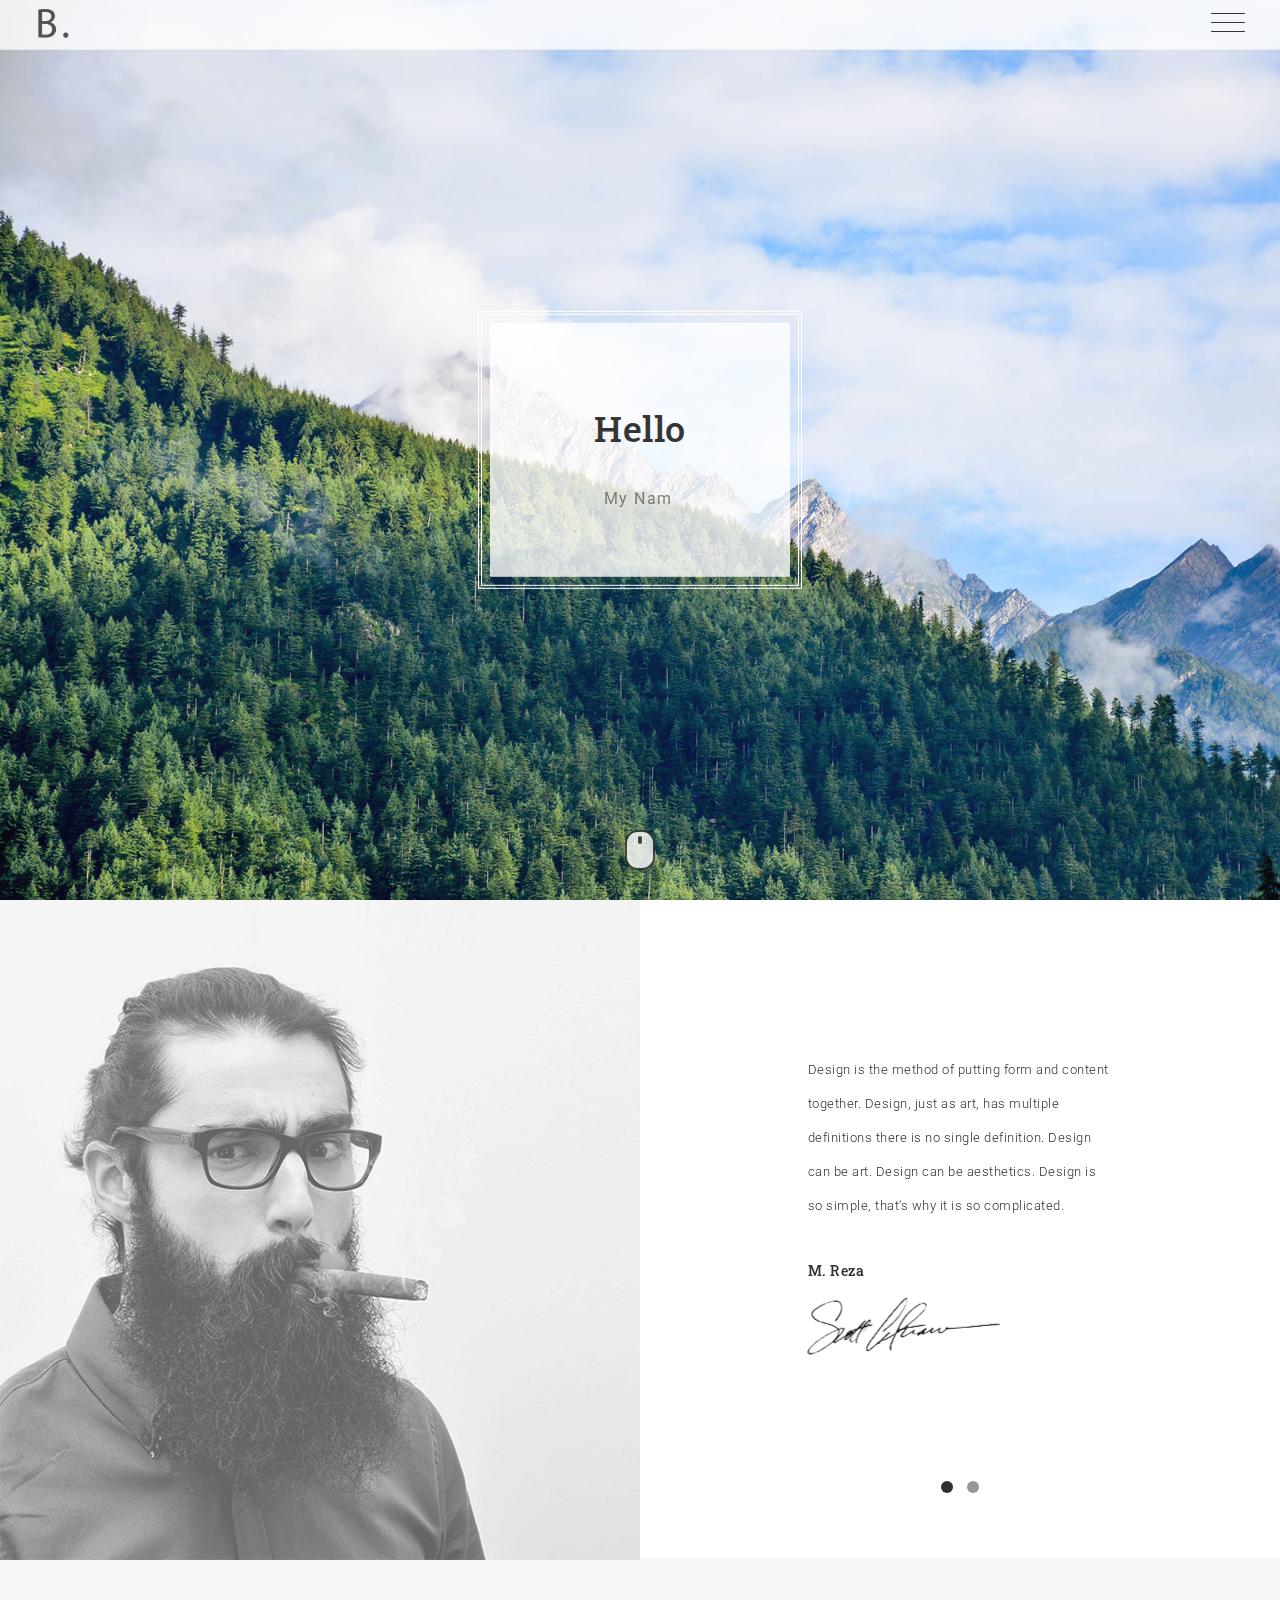
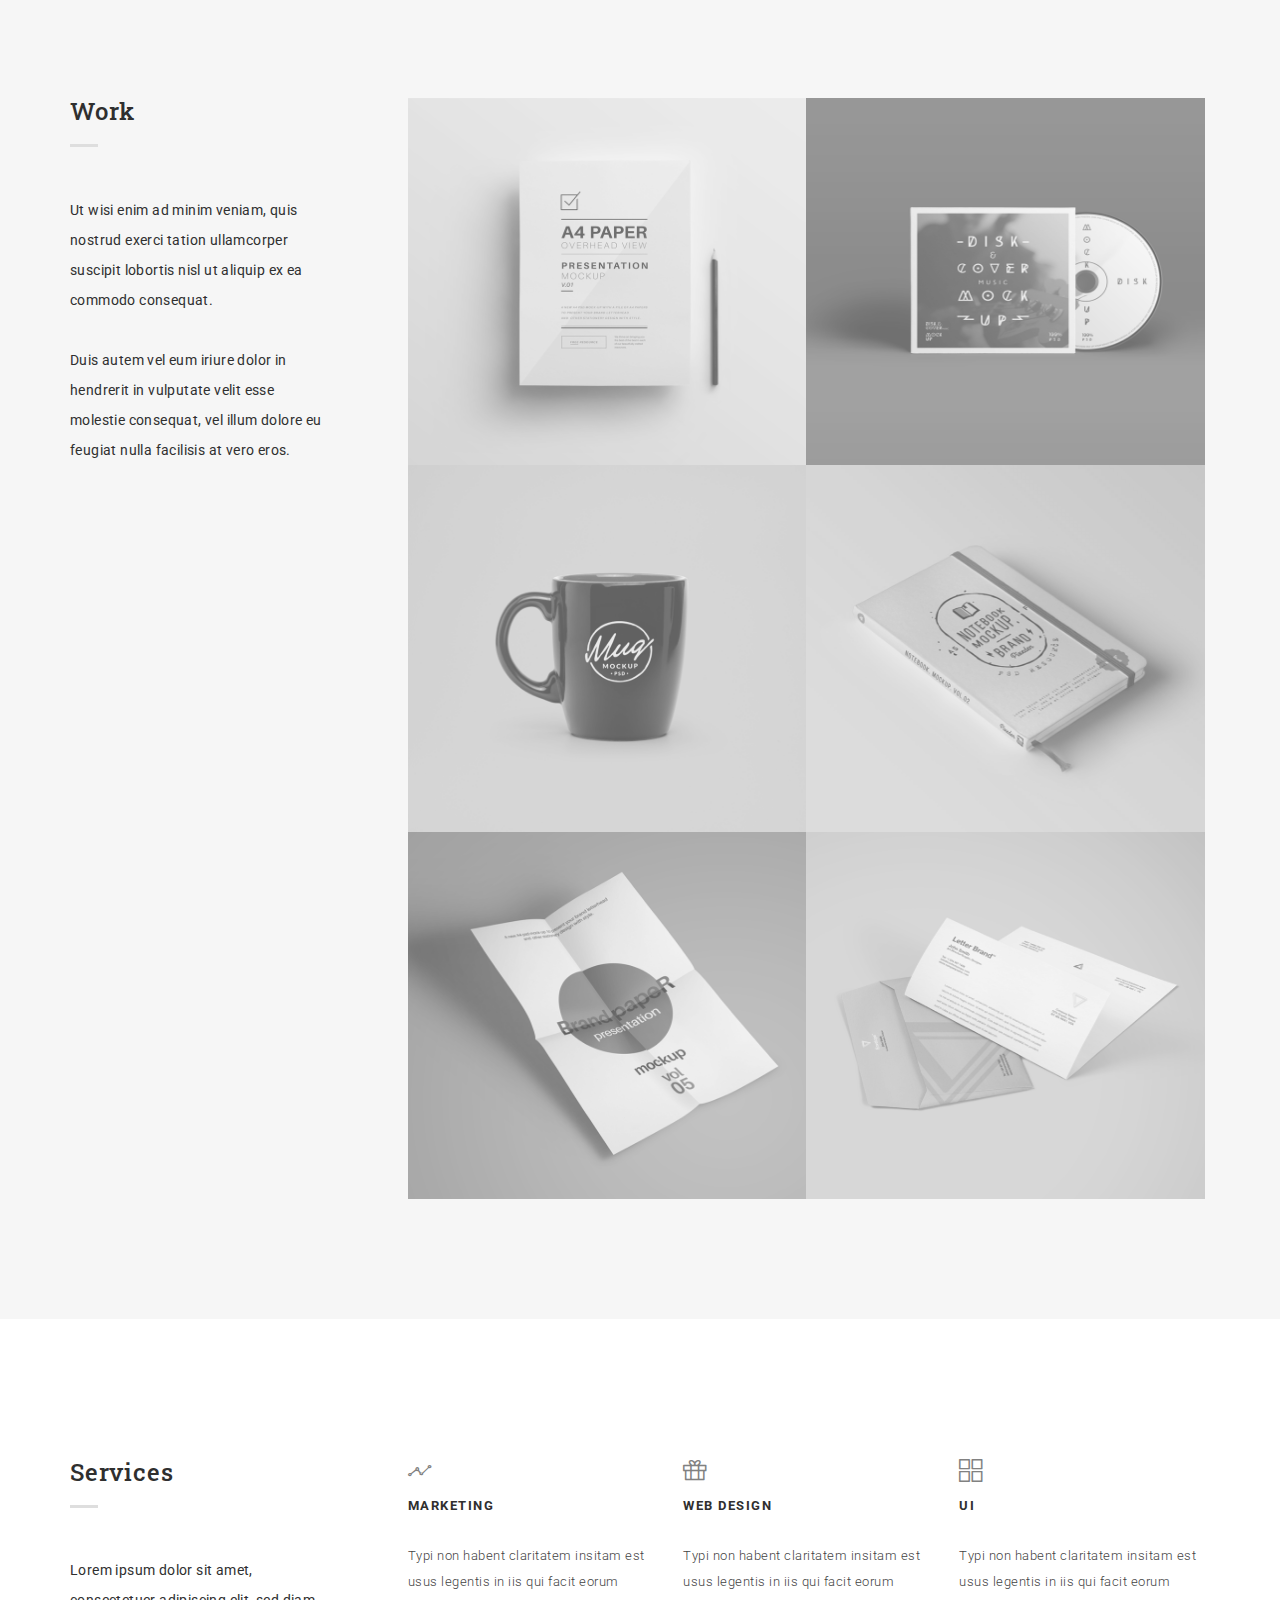
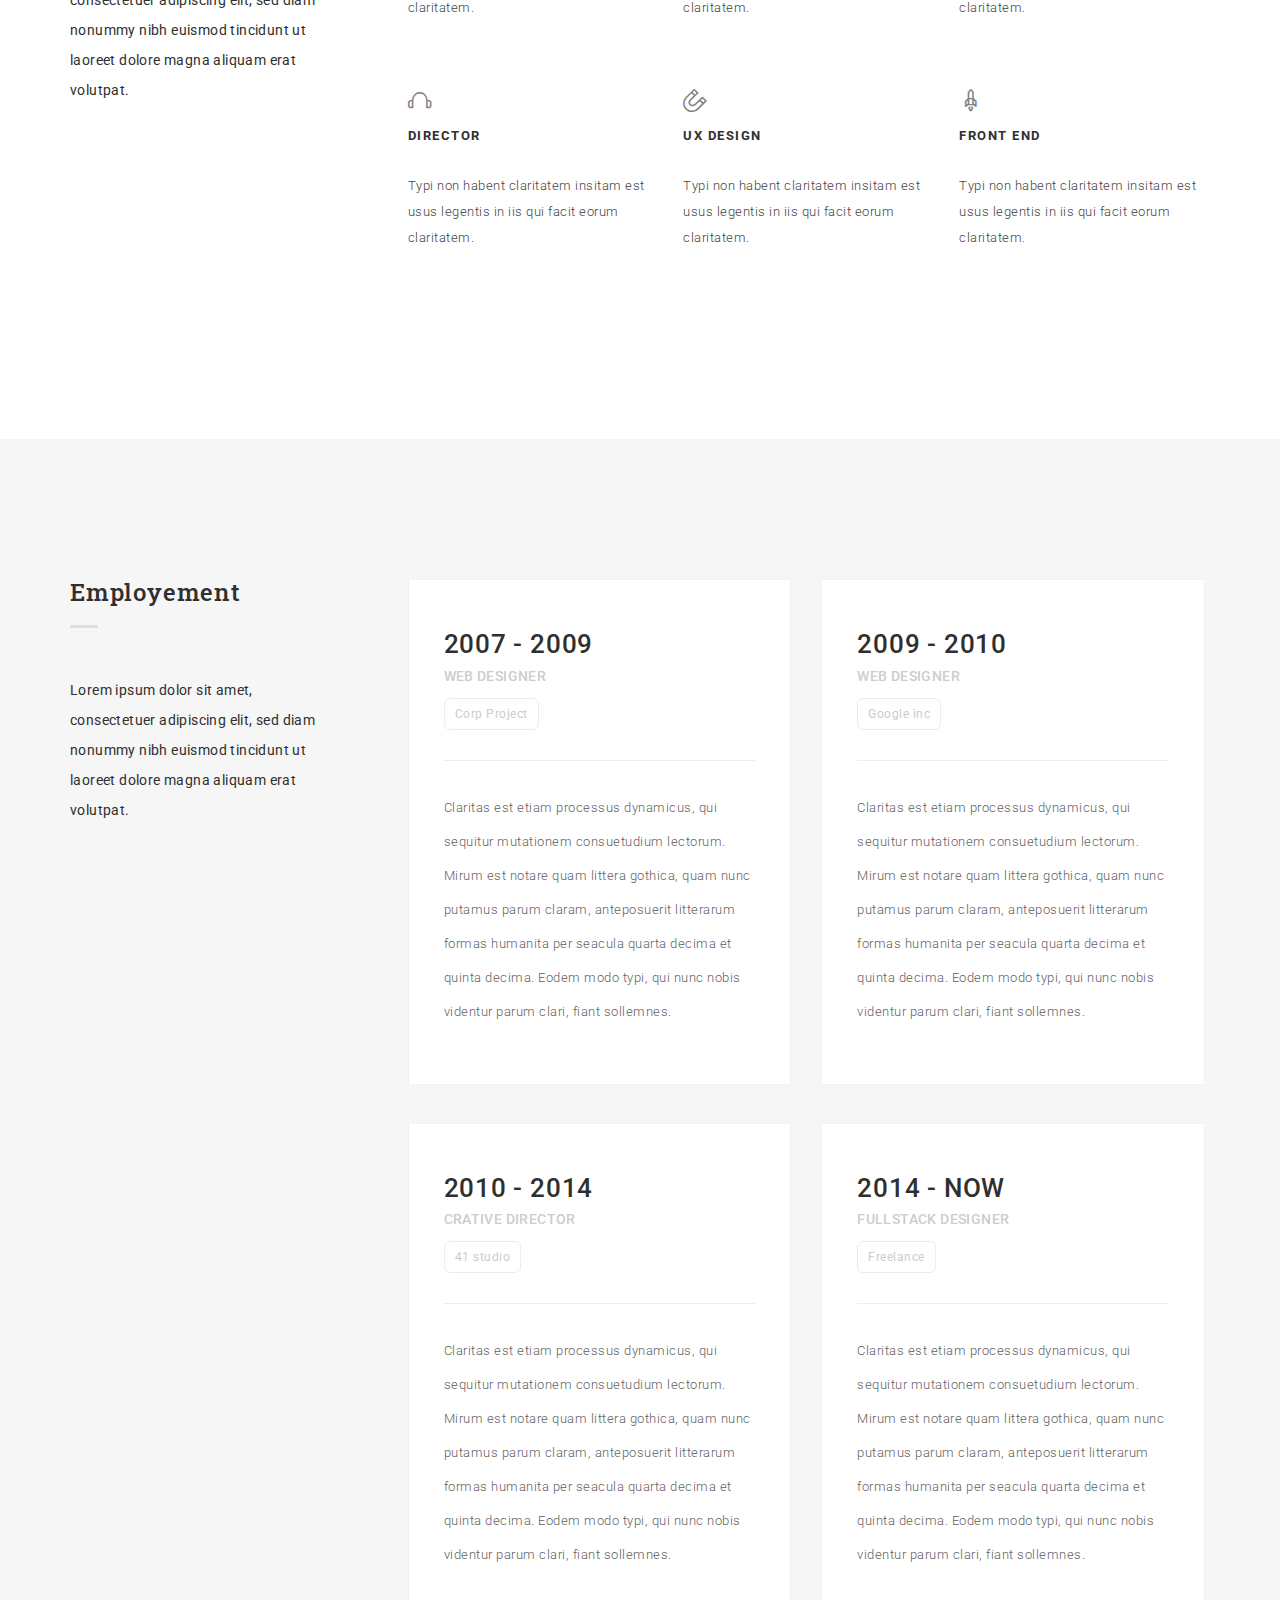
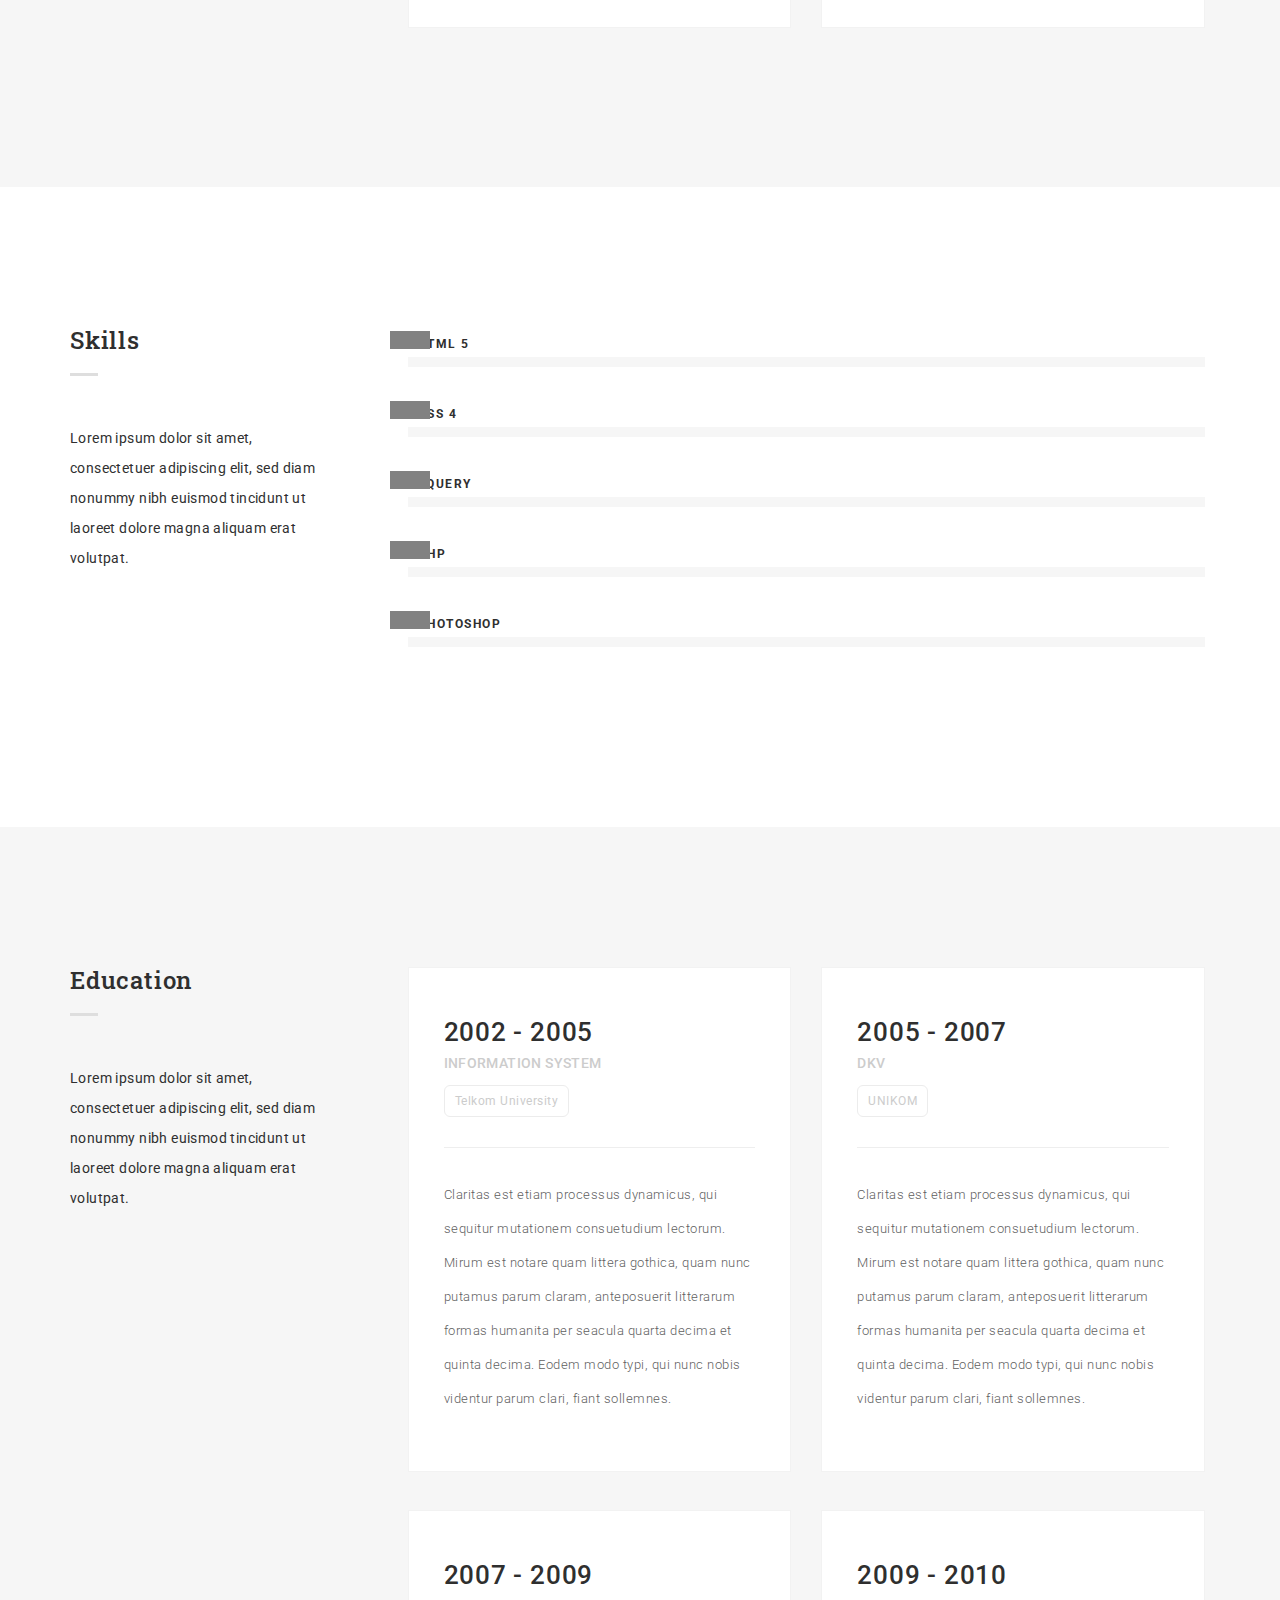
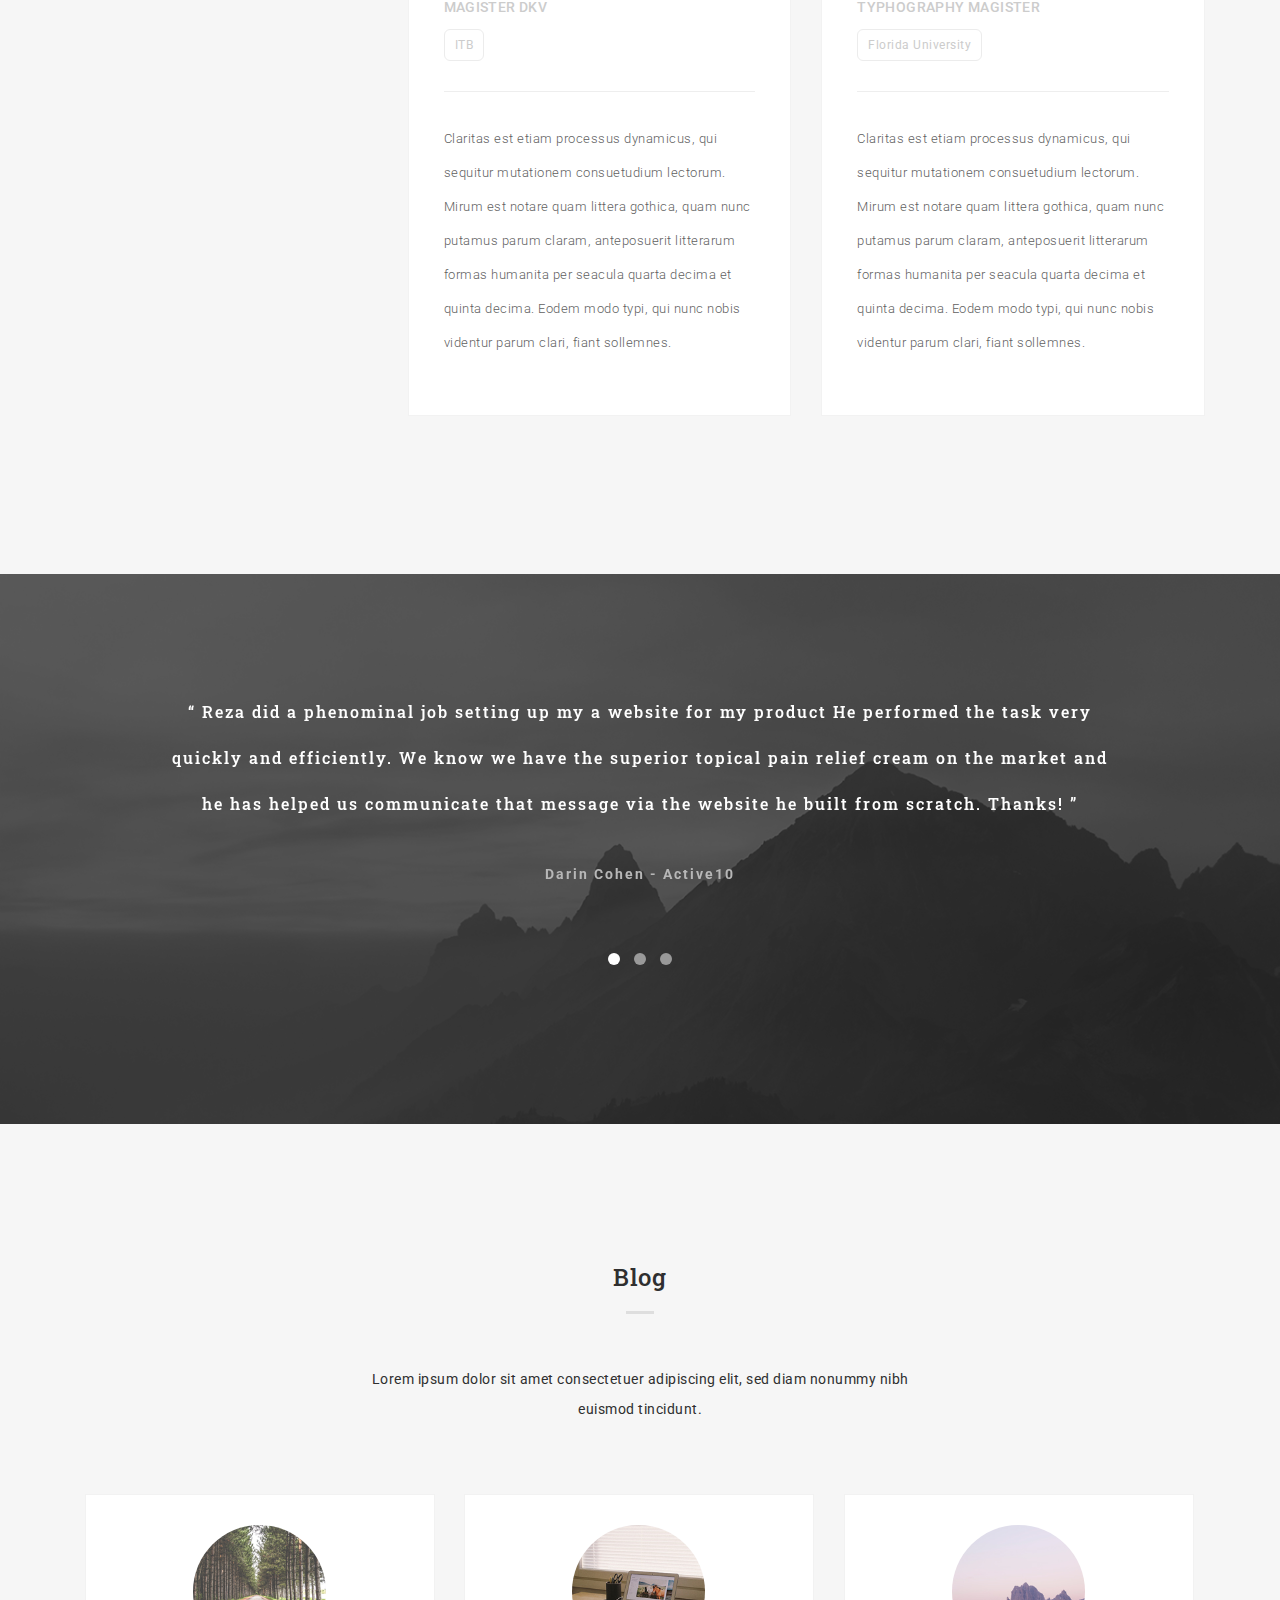
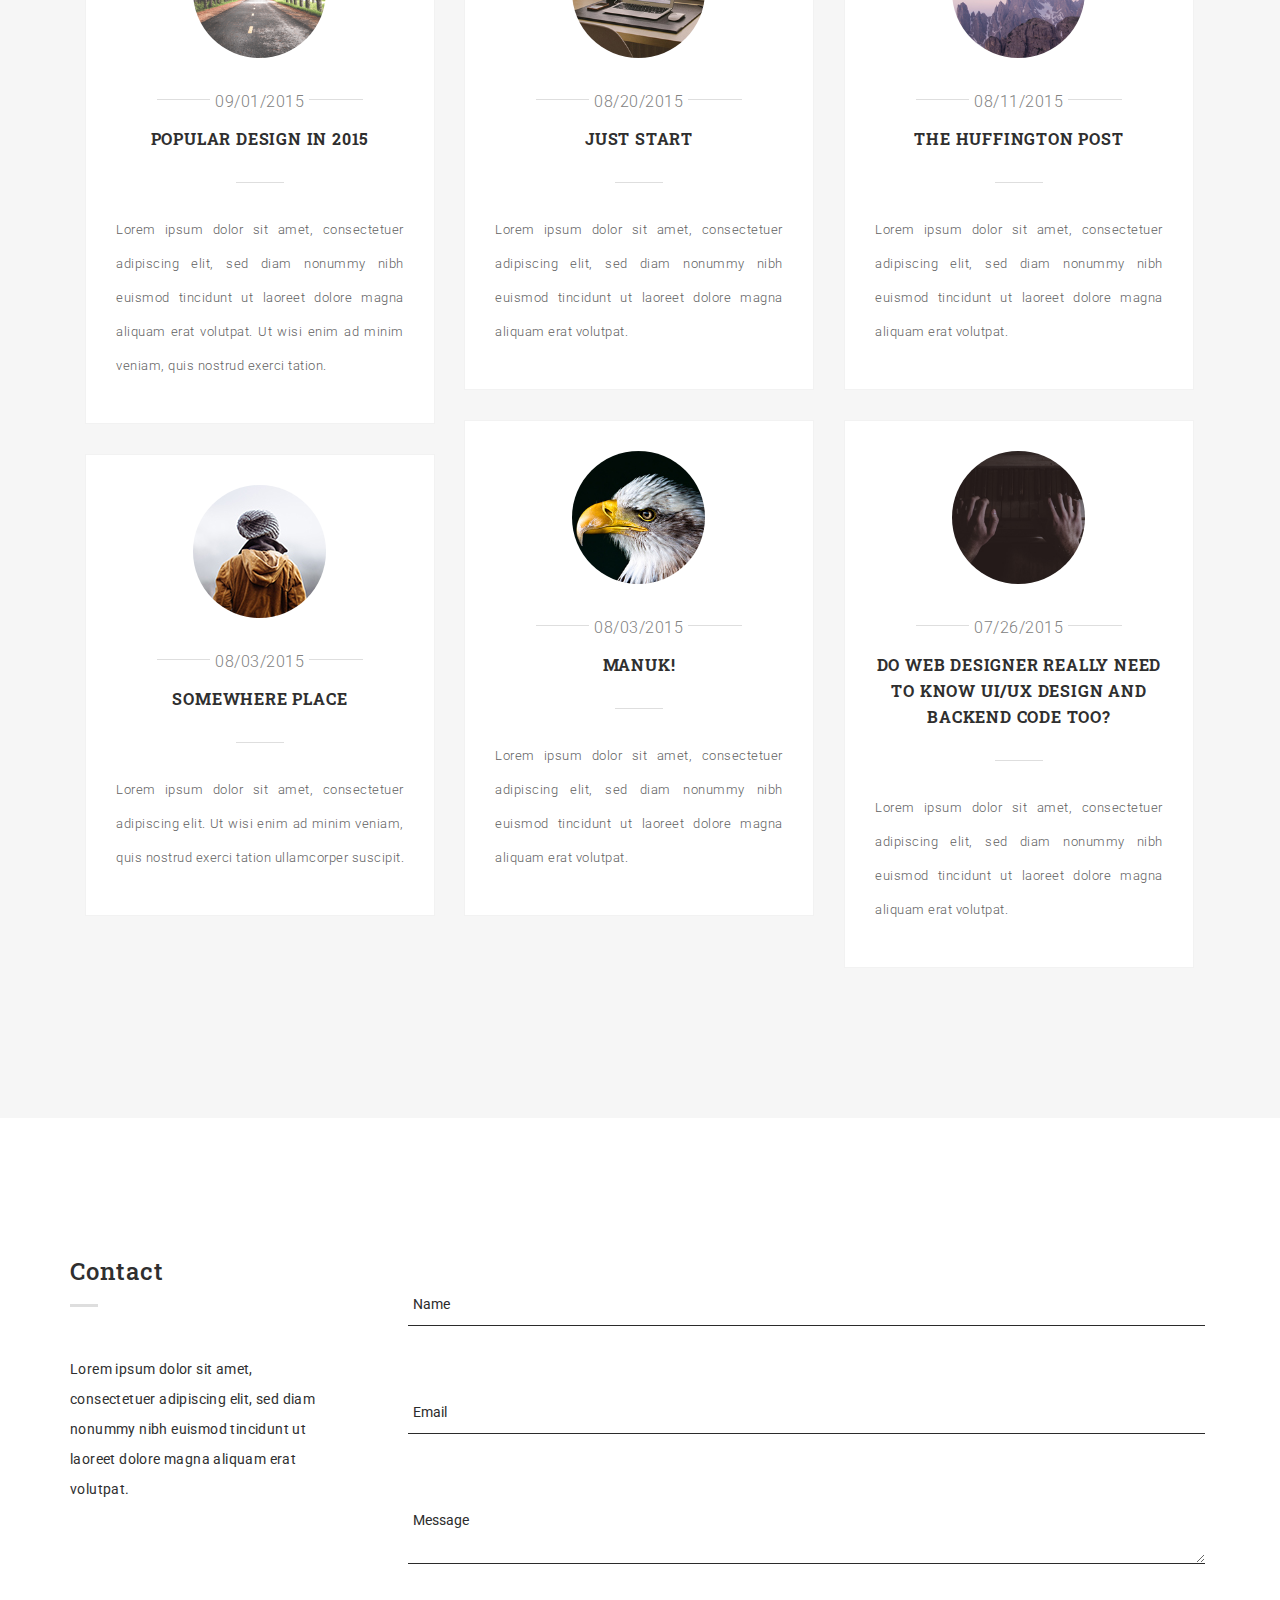
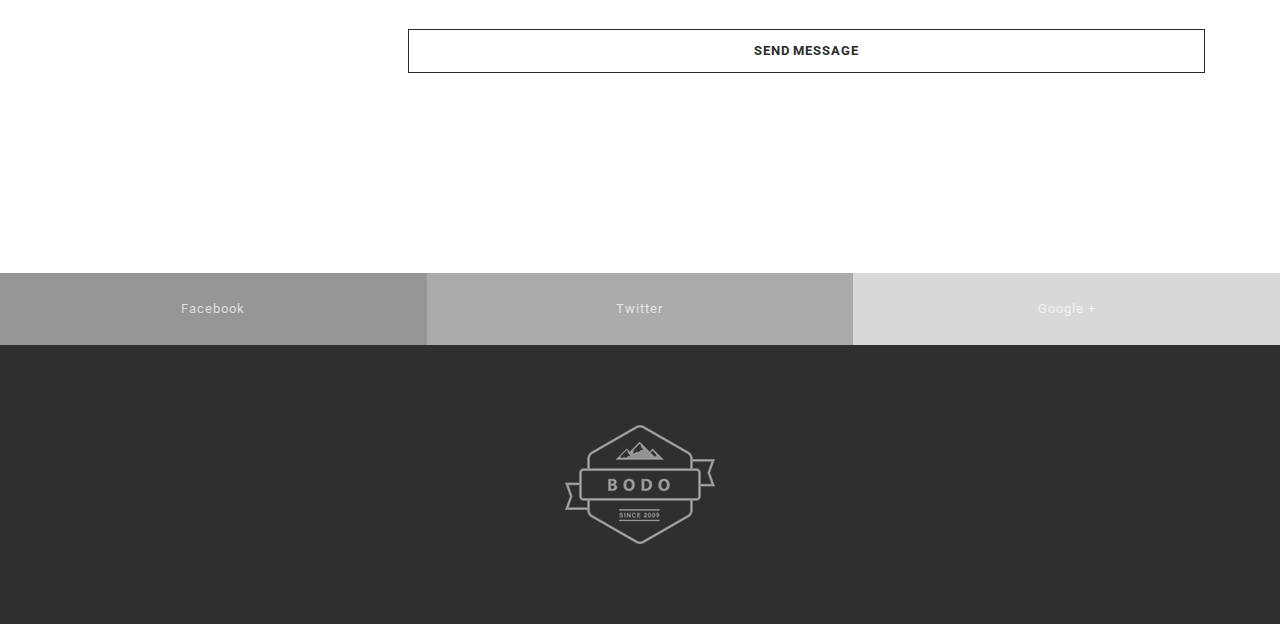
==== commit f3b6fdd1: "made changes to js on tempplate 2" ====
--- a/template2/index.html
+++ b/template2/index.html
@@ -204,7 +204,7 @@
                 <!--PORTFOLIO IMAGE-->
                 <ul class="portfolio-image">
                   <li class="col-md-6">
-                    <a href="images/bw-1.png"><img alt="image" src="images/bw-1.png">
+                    <a href="#"><img alt="image" src="images/bw-1.png">
                       <div class="decription-wrap">
                         <div class="image-bg">
                            <p class="desc">My Resume</p>
@@ -214,7 +214,7 @@
                     </a>
                   </li>
                   <li class="col-md-6">
-                    <a href="images/bw-2.png"><img alt="image" src="images/bw-2.png">
+                    <a href="#"><img alt="image" src="images/bw-2.png">
                       <div class="decription-wrap">
                         <div class="image-bg">
                           <p class="desc">
@@ -225,7 +225,7 @@
                     </a>
                   </li>
                   <li class="col-md-6">
-                    <a href="images/bw-3.png"><img alt="image" src="images/bw-3.png">
+                    <a href="#"><img alt="image" src="images/bw-3.png">
                       <div class="decription-wrap">
                         <div class="image-bg">
                           <p class="desc">
@@ -236,7 +236,7 @@
                     </a>
                   </li>
                   <li class="col-md-6">
-                    <a href="images/bw-4.png"><img alt="image" src="images/bw-4.png">
+                    <a href="#"><img alt="image" src="images/bw-4.png">
                       <div class="decription-wrap">
                         <div class="image-bg">
                           <p class="desc">
@@ -247,7 +247,7 @@
                     </a>
                   </li>
                   <li class="col-md-6">
-                    <a href="images/bw-5.png"><img alt="image" src="images/bw-5.png">
+                    <a href="#"><img alt="image" src="images/bw-5.png">
                       <div class="decription-wrap">
                         <div class="image-bg">
                           <p class="desc">
@@ -258,7 +258,7 @@
                     </a>
                   </li>
                   <li class="col-md-6">
-                    <a href="images/bw-6.png"><img alt="image" src="images/bw-6.png">
+                    <a href="#"><img alt="image" src="images/bw-6.png">
                       <div class="decription-wrap">
                         <div class="image-bg">
                           <p class="desc">
